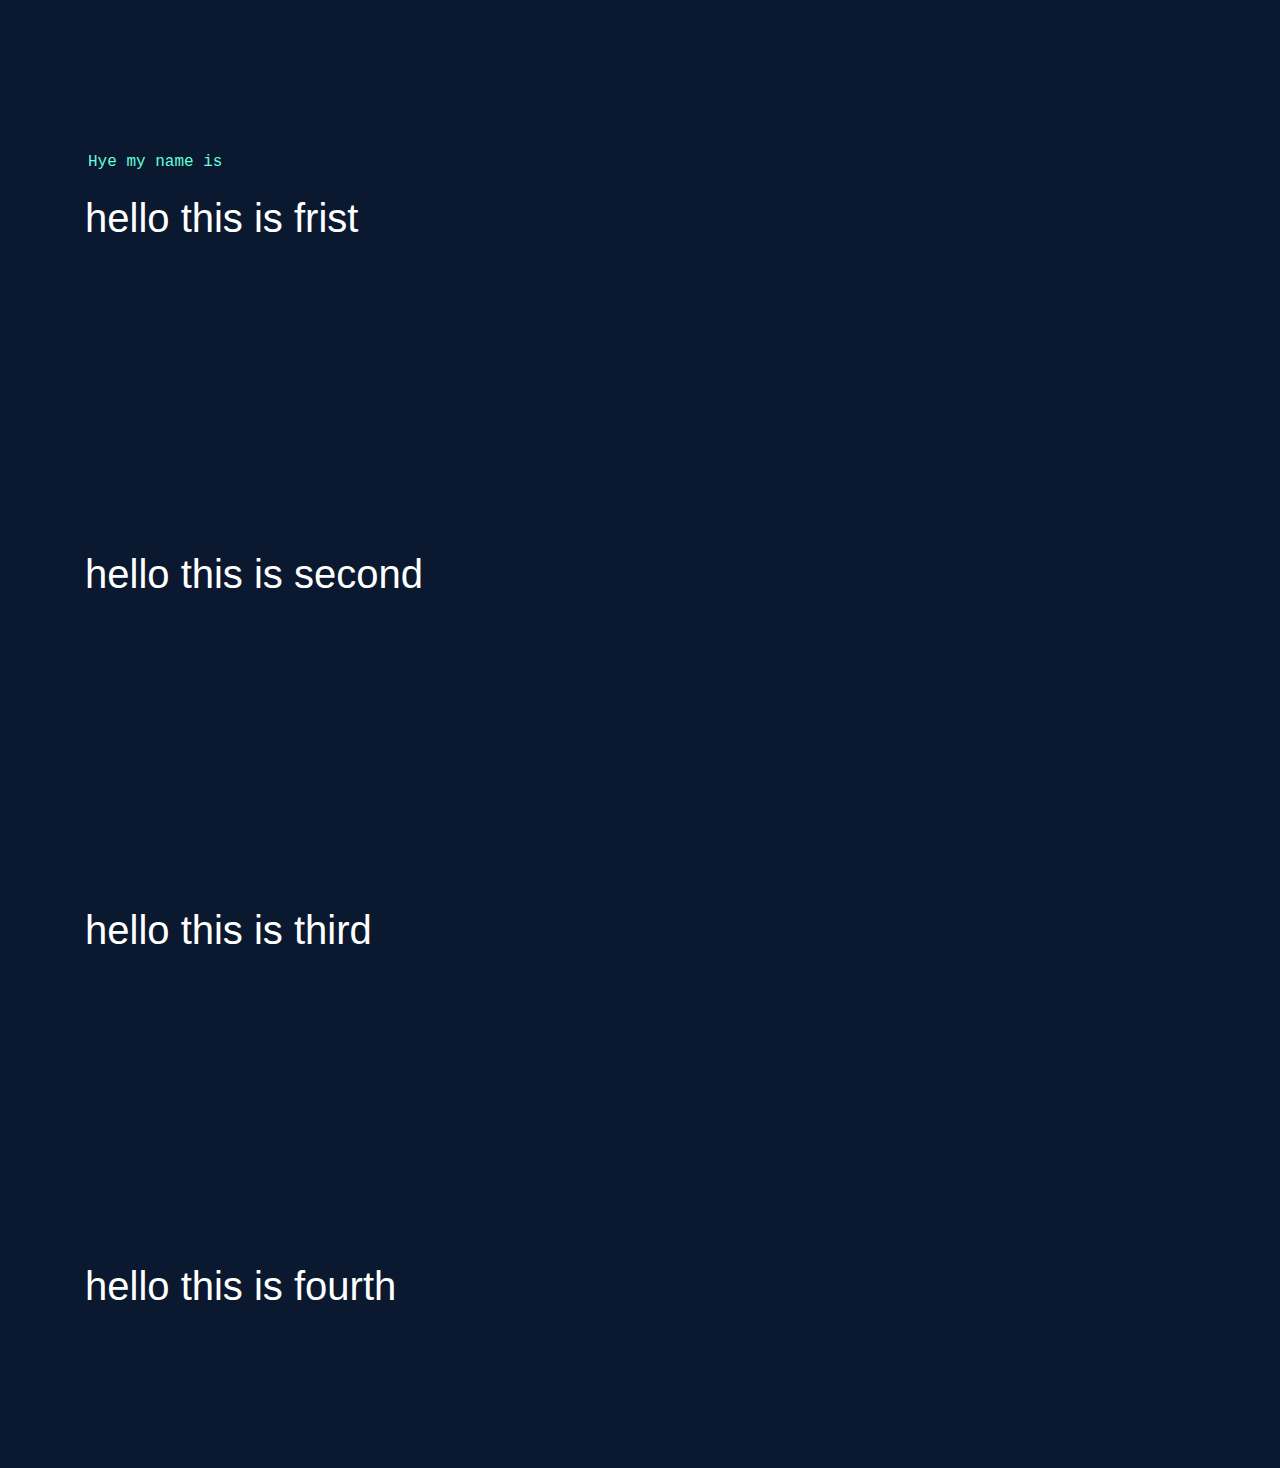
==== index.html @ faed4e17 "nav bar need to work" ====
<!DOCTYPE html>
<html>

<head>
    <title>sanjay sheel</title>
    <link rel="stylesheet" href="https://stackpath.bootstrapcdn.com/bootstrap/4.3.1/css/bootstrap.min.css" integrity="sha384-ggOyR0iXCbMQv3Xipma34MD+dH/1fQ784/j6cY/iJTQUOhcWr7x9JvoRxT2MZw1T" crossorigin="anonymous">
    <script src="https://code.jquery.com/jquery-3.3.1.slim.min.js" integrity="sha384-q8i/X+965DzO0rT7abK41JStQIAqVgRVzpbzo5smXKp4YfRvH+8abtTE1Pi6jizo" crossorigin="anonymous"></script>
    <script src="https://cdnjs.cloudflare.com/ajax/libs/popper.js/1.14.7/umd/popper.min.js" integrity="sha384-UO2eT0CpHqdSJQ6hJty5KVphtPhzWj9WO1clHTMGa3JDZwrnQq4sF86dIHNDz0W1" crossorigin="anonymous"></script>
    <script src="https://stackpath.bootstrapcdn.com/bootstrap/4.3.1/js/bootstrap.min.js" integrity="sha384-JjSmVgyd0p3pXB1rRibZUAYoIIy6OrQ6VrjIEaFf/nJGzIxFDsf4x0xIM+B07jRM" crossorigin="anonymous"></script>
    <meta charset="utf-8">

    <link rel="icon" type="image/png" href="download.png">

    <style>
        .green-text {
            color: rgb(100, 255, 218);
            font-size: 16px;
            font-family: "SF Mono", "Fira Code", "Fira Mono", "Roboto Mono", "Lucida Console", Monaco, monospace;
            font-weight: normal;
            margin: 0px 0px 20px 3px;
        }
        
        li .active-hover:hover {
            color: #ffffff;
        }
        
        .rights-reserved {
            align-items: center;
            color: white;
        }
        
        body {
            background-color: rgb(10, 25, 47);
        }
        
        .abc {
            background-color: rgb(10, 25, 40);
        }
        
        .resume {
            border-color: #64FFDA;
            margin: 0px 0px 0px 10px;
            pd: 12px 16px;
            transition-delay: 400ms;
        }
        
        .pnav {
            padding-left: 40px;
            padding-right: 40px;
            display: flex;
            -webkit-box-pack: justify;
            justify-content: space-between;
            align-items: center;
            width: 100%;
            background-color: rgb(10, 25, 47);
        }
        
        .jXamAq {
            color: rgb(100, 255, 218);
            background-color: transparent;
            line-height: 1;
            cursor: pointer;
            margin-left: 10px;
            font-size: 13px;
            border-width: 1px;
            border-style: solid;
            border-color: rgb(100, 255, 218);
            border-image: initial;
            border-radius: 3px;
            padding: 0.75rem 1rem;
            text-decoration: none;
        }
        
        a {
            display: inline-block;
            text-decoration-skip-ink: auto;
            color: inherit;
            position: relative;
            cursor: pointer;
            text-decoration: none;
            transition: all 0.25s cubic-bezier(0.645, 0.045, 0.355, 1) 0s;
        }
        
        .coYHeO {
            padding: 12px 10px;
        }
        
        <!-- nav {
            font-family: 'Karla', sans-serif;
            font-family: 'Poiret One', cursive;
        }
        
        -->div>section {
            padding: 150px 0px;
        }
    </style>
    <link href="https://fonts.googleapis.com/css2?family=Karla&family=Poiret+One&display=swap" rel="stylesheet">

    <head>


    </head>

    <body>

        <div class="container">
            <section class="">
                <p class='green-text'>Hye my name is</p>
                <h1 style="color: white;">hello this is frist</h1>
            </section>
            <section class="">
                <h1 style="color: white;">hello this is second</h1>
            </section>
            <section class="">
                <h1 style="color: white;">hello this is third</h1>
            </section>
            <section>
                <h1 style="color: white;">hello this is fourth</h1>
            </section>
        </div>










    </body>

</html>
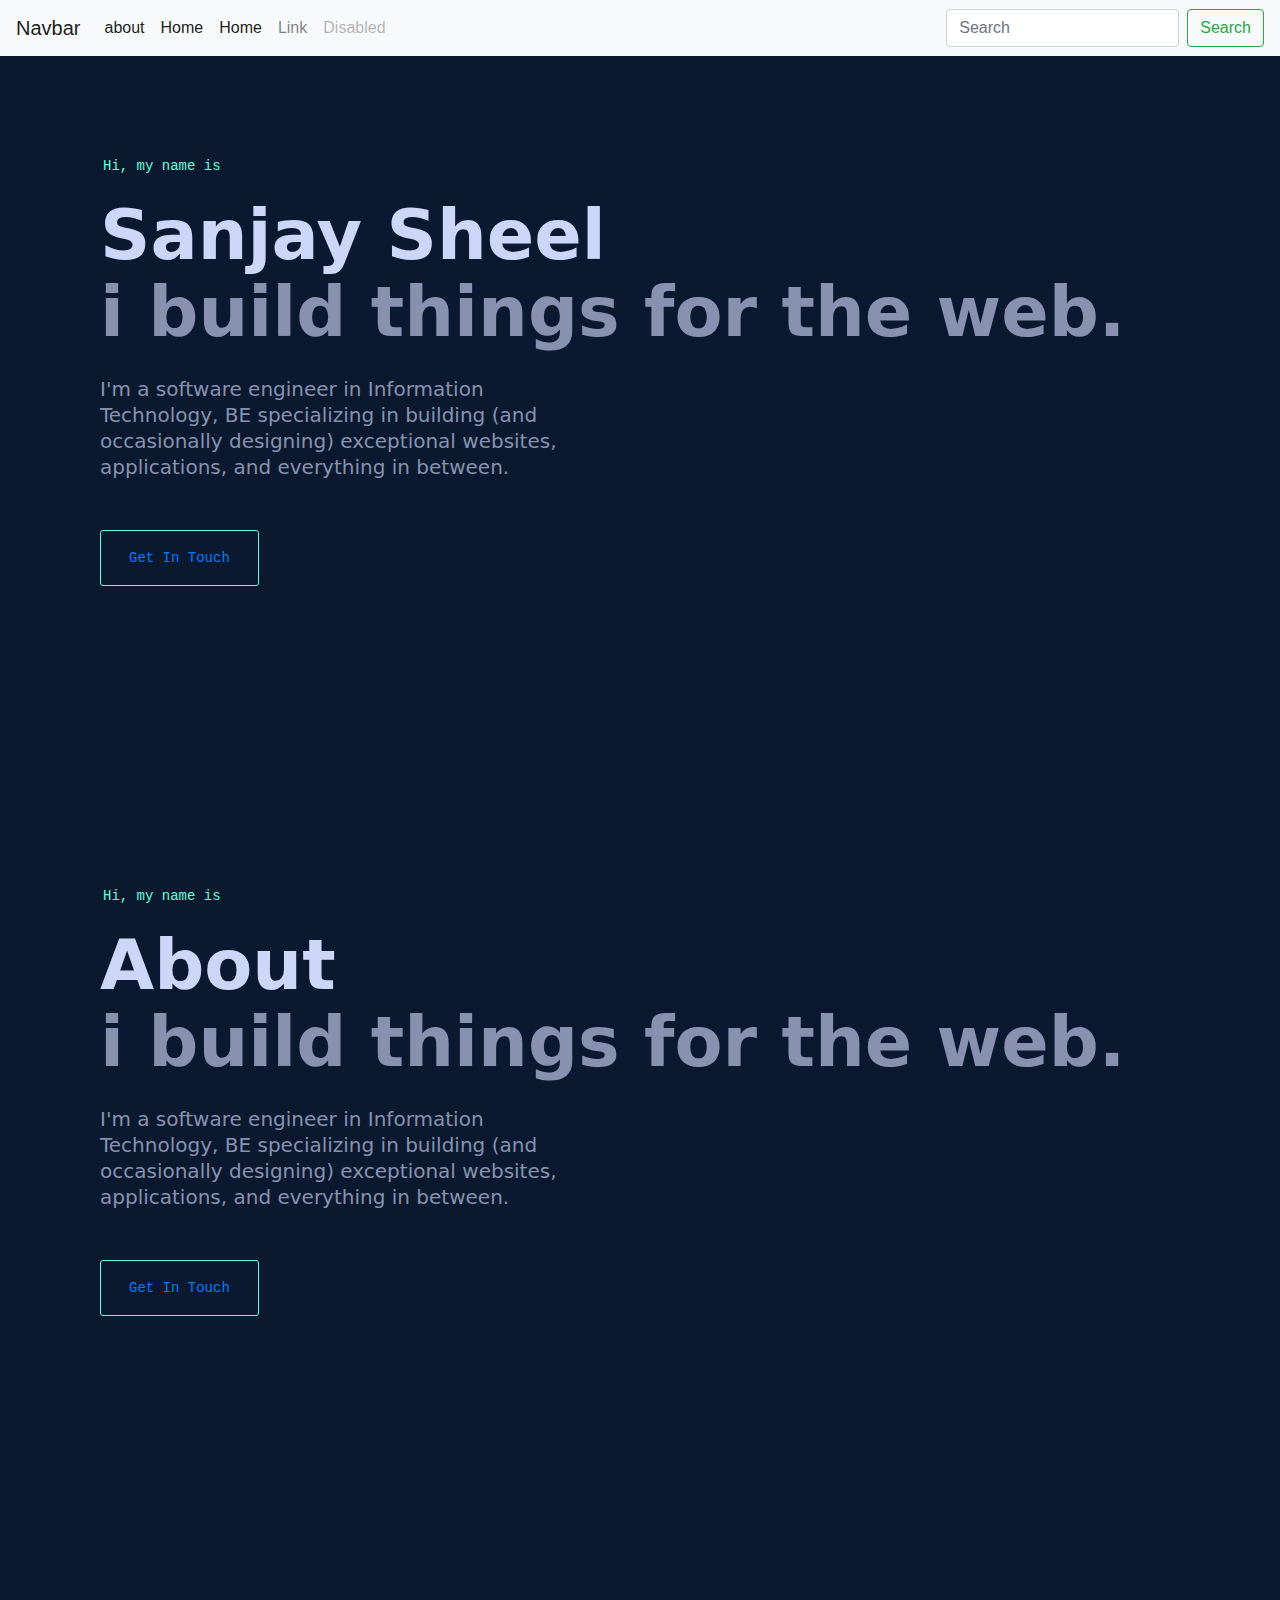
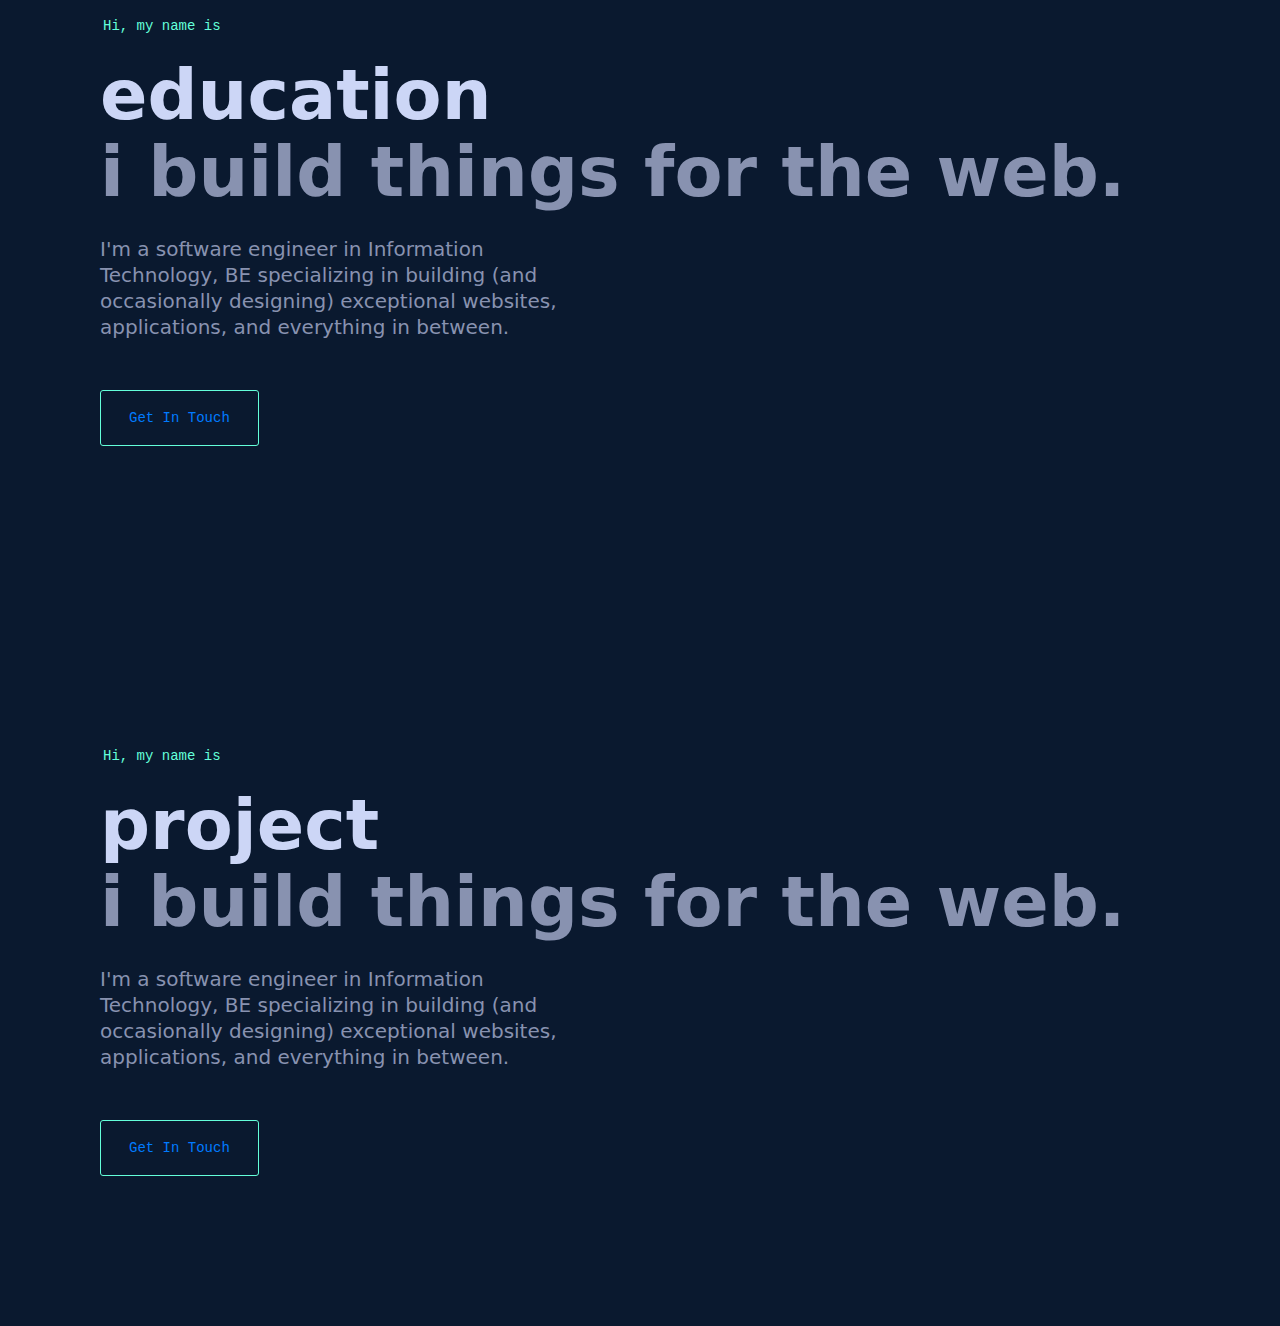
==== commit 0caea2d0: "now some more changes i have made" ====
--- a/index.html
+++ b/index.html
@@ -12,86 +12,93 @@
     <link rel="icon" type="image/png" href="download.png">
 
     <style>
+        .helpemail {
+            border: 1px solid #64ffda;
+            border-radius: 3px;
+            padding: 1.25rem 1.75rem;
+            font-size: 14px;
+            font-family: SF Mono, Fira Code, Fira Mono, Roboto Mono, Lucida Console, Monaco, monospace;
+            line-height: 1;
+            transition: all 0.25s cubic-bezier(0.645, 0.045, 0.355, 1) 0s;
+            display: inline-block;
+            text-decoration-skip-ink: auto;
+            position: relative;
+            box-sizing: inherit;
+        }
+        
+        h2 {
+            transition-delay: 200ms;
+            font-size: 70px;
+            line-height: 1.1;
+            margin: 0px;
+            font-weight: 600;
+            color: rgb(204, 214, 246);
+            box-sizing: inherit;
+            font-family: Calibre, San Francisco, SF Pro Text, -apple-system, system-ui, BlinkMacSystemFont, Roboto, Helvetica Neue, Segoe UI, Arial, sans-serif;
+        }
+        
+        h3 {
+            color: rgb(204, 214, 246);
+            transition-delay: 300ms;
+            font-size: 70px;
+            line-height: 1.1;
+            color: rgb(136, 146, 176);
+            font-weight: 600;
+            margin: 0px 0px 10px;
+            box-sizing: inherit;
+            font-family: Calibre, San Francisco, SF Pro Text, -apple-system, system-ui, BlinkMacSystemFont, Roboto, Helvetica Neue, Segoe UI, Arial, sans-serif;
+        }
+        
         .green-text {
             color: rgb(100, 255, 218);
-            font-size: 16px;
+            font-size: 14px;
             font-family: "SF Mono", "Fira Code", "Fira Mono", "Roboto Mono", "Lucida Console", Monaco, monospace;
             font-weight: normal;
             margin: 0px 0px 20px 3px;
         }
         
-        li .active-hover:hover {
-            color: #ffffff;
-        }
-        
-        .rights-reserved {
-            align-items: center;
-            color: white;
+        section {
+            padding-left: 100px;
+            padding-right: 100px;
+            ;
         }
         
         body {
+            margin: 0px;
+            ;
             background-color: rgb(10, 25, 47);
         }
         
-        .abc {
-            background-color: rgb(10, 25, 40);
+        .middle {
+            padding-left: 100px;
+            padding-right: 100px;
         }
         
-        .resume {
-            border-color: #64FFDA;
-            margin: 0px 0px 0px 10px;
-            pd: 12px 16px;
-            transition-delay: 400ms;
+        .top-down-50-1 {
+            padding-top: 100px;
+            padding-bottom: 150px;
+            padding-left: 0px;
+            padding-right: 0px;
         }
         
-        .pnav {
-            padding-left: 40px;
-            padding-right: 40px;
-            display: flex;
-            -webkit-box-pack: justify;
-            justify-content: space-between;
-            align-items: center;
-            width: 100%;
-            background-color: rgb(10, 25, 47);
+        .top-down-50-2 {
+            padding-top: 150px;
+            padding-bottom: 150px;
+            padding-left: 0px;
+            padding-right: 0px;
         }
         
-        .jXamAq {
-            color: rgb(100, 255, 218);
-            background-color: transparent;
-            line-height: 1;
-            cursor: pointer;
-            margin-left: 10px;
-            font-size: 13px;
-            border-width: 1px;
-            border-style: solid;
-            border-color: rgb(100, 255, 218);
-            border-image: initial;
-            border-radius: 3px;
-            padding: 0.75rem 1rem;
+        .div-50-1-p {
+            width: 100%;
+            margin-top: 25px;
+            margin-bottom: 50px;
+            max-width: 500px;
+            box-sizing: inherit;
+            color: rgb(136, 146, 176);
+            line-height: 1.3;
+            font-family: Calibre, San Francisco, SF Pro Text, -apple-system, system-ui, BlinkMacSystemFont, Roboto, Helvetica Neue, Segoe UI, Arial, sans-serif;
+            font-size: 20px;
             text-decoration: none;
-        }
-        
-        a {
-            display: inline-block;
-            text-decoration-skip-ink: auto;
-            color: inherit;
-            position: relative;
-            cursor: pointer;
-            text-decoration: none;
-            transition: all 0.25s cubic-bezier(0.645, 0.045, 0.355, 1) 0s;
-        }
-        
-        .coYHeO {
-            padding: 12px 10px;
-        }
-        
-        <!-- nav {
-            font-family: 'Karla', sans-serif;
-            font-family: 'Poiret One', cursive;
-        }
-        
-        -->div>section {
-            padding: 150px 0px;
         }
     </style>
     <link href="https://fonts.googleapis.com/css2?family=Karla&family=Poiret+One&display=swap" rel="stylesheet">
@@ -103,19 +110,73 @@
 
     <body>
 
-        <div class="container">
-            <section class="">
-                <p class='green-text'>Hye my name is</p>
-                <h1 style="color: white;">hello this is frist</h1>
+        <nav class="navbar navbar-expand-lg navbar-light bg-light">
+            <a class="navbar-brand" href="#">Navbar</a>
+            <button class="navbar-toggler" type="button" data-toggle="collapse" data-target="#navbarSupportedContent" aria-controls="navbarSupportedContent" aria-expanded="false" aria-label="Toggle navigation">
+              <span class="navbar-toggler-icon"></span>
+            </button>
+
+            <div class="collapse navbar-collapse" id="navbarSupportedContent">
+                <ul class="navbar-nav mr-auto">
+                    <li class="nav-item active">
+                        <a class="nav-link" href="#about">about <span class="about sr-only">(current)</span></a>
+                    </li>
+                    <li class="nav-item active">
+                        <a class="nav-link" href="#">Home <span class="sr-only">(current)</span></a>
+                    </li>
+                    <li class="nav-item active">
+                        <a class="nav-link" href="#">Home <span class="sr-only">(current)</span></a>
+                    </li>
+                    <li class="nav-item">
+                        <a class="nav-link" href="#">Link</a>
+                    </li>
+
+                    <li class="nav-item">
+                        <a class="nav-link disabled" href="#" tabindex="-1" aria-disabled="true">Disabled</a>
+                    </li>
+                </ul>
+                <form class="form-inline my-2 my-lg-0">
+                    <input class="form-control mr-sm-2" type="search" placeholder="Search" aria-label="Search">
+                    <button class="btn btn-outline-success my-2 my-sm-0" type="submit">Search</button>
+                </form>
+            </div>
+        </nav>
+        <div class="middle">
+            <section class="top-down-50-1">
+                <p class='green-text'>Hi, my name is</p>
+                <h2>Sanjay Sheel</h2>
+                <h3>i build things for the web.</h3>
+                <div class="div-50-1-p">
+                    <p>I'm a software engineer in Information Technology, BE specializing in building (and occasionally designing) exceptional websites, applications, and everything in between.</p>
+                </div>
+                <a class="helpemail" href="email.html">Get In Touch</a>
             </section>
-            <section class="">
-                <h1 style="color: white;">hello this is second</h1>
+            <section class="About top-down-50-2">
+                <p class='green-text'>Hi, my name is</p>
+                <h2>About</h2>
+                <h3>i build things for the web.</h3>
+                <div class="div-50-1-p">
+                    <p>I'm a software engineer in Information Technology, BE specializing in building (and occasionally designing) exceptional websites, applications, and everything in between.</p>
+                </div>
+                <a class="helpemail" href="email.html">Get In Touch</a>
             </section>
-            <section class="">
-                <h1 style="color: white;">hello this is third</h1>
+            <section class="education top-down-50-2">
+                <p class='green-text'>Hi, my name is</p>
+                <h2>education</h2>
+                <h3>i build things for the web.</h3>
+                <div class="div-50-1-p">
+                    <p>I'm a software engineer in Information Technology, BE specializing in building (and occasionally designing) exceptional websites, applications, and everything in between.</p>
+                </div>
+                <a class="helpemail" href="email.html">Get In Touch</a>
             </section>
-            <section>
-                <h1 style="color: white;">hello this is fourth</h1>
+            <section class="project top-down-50-2">
+                <p class='green-text'>Hi, my name is</p>
+                <h2>project</h2>
+                <h3>i build things for the web.</h3>
+                <div class="div-50-1-p">
+                    <p>I'm a software engineer in Information Technology, BE specializing in building (and occasionally designing) exceptional websites, applications, and everything in between.</p>
+                </div>
+                <a class="helpemail" href="email.html">Get In Touch</a>
             </section>
         </div>
 
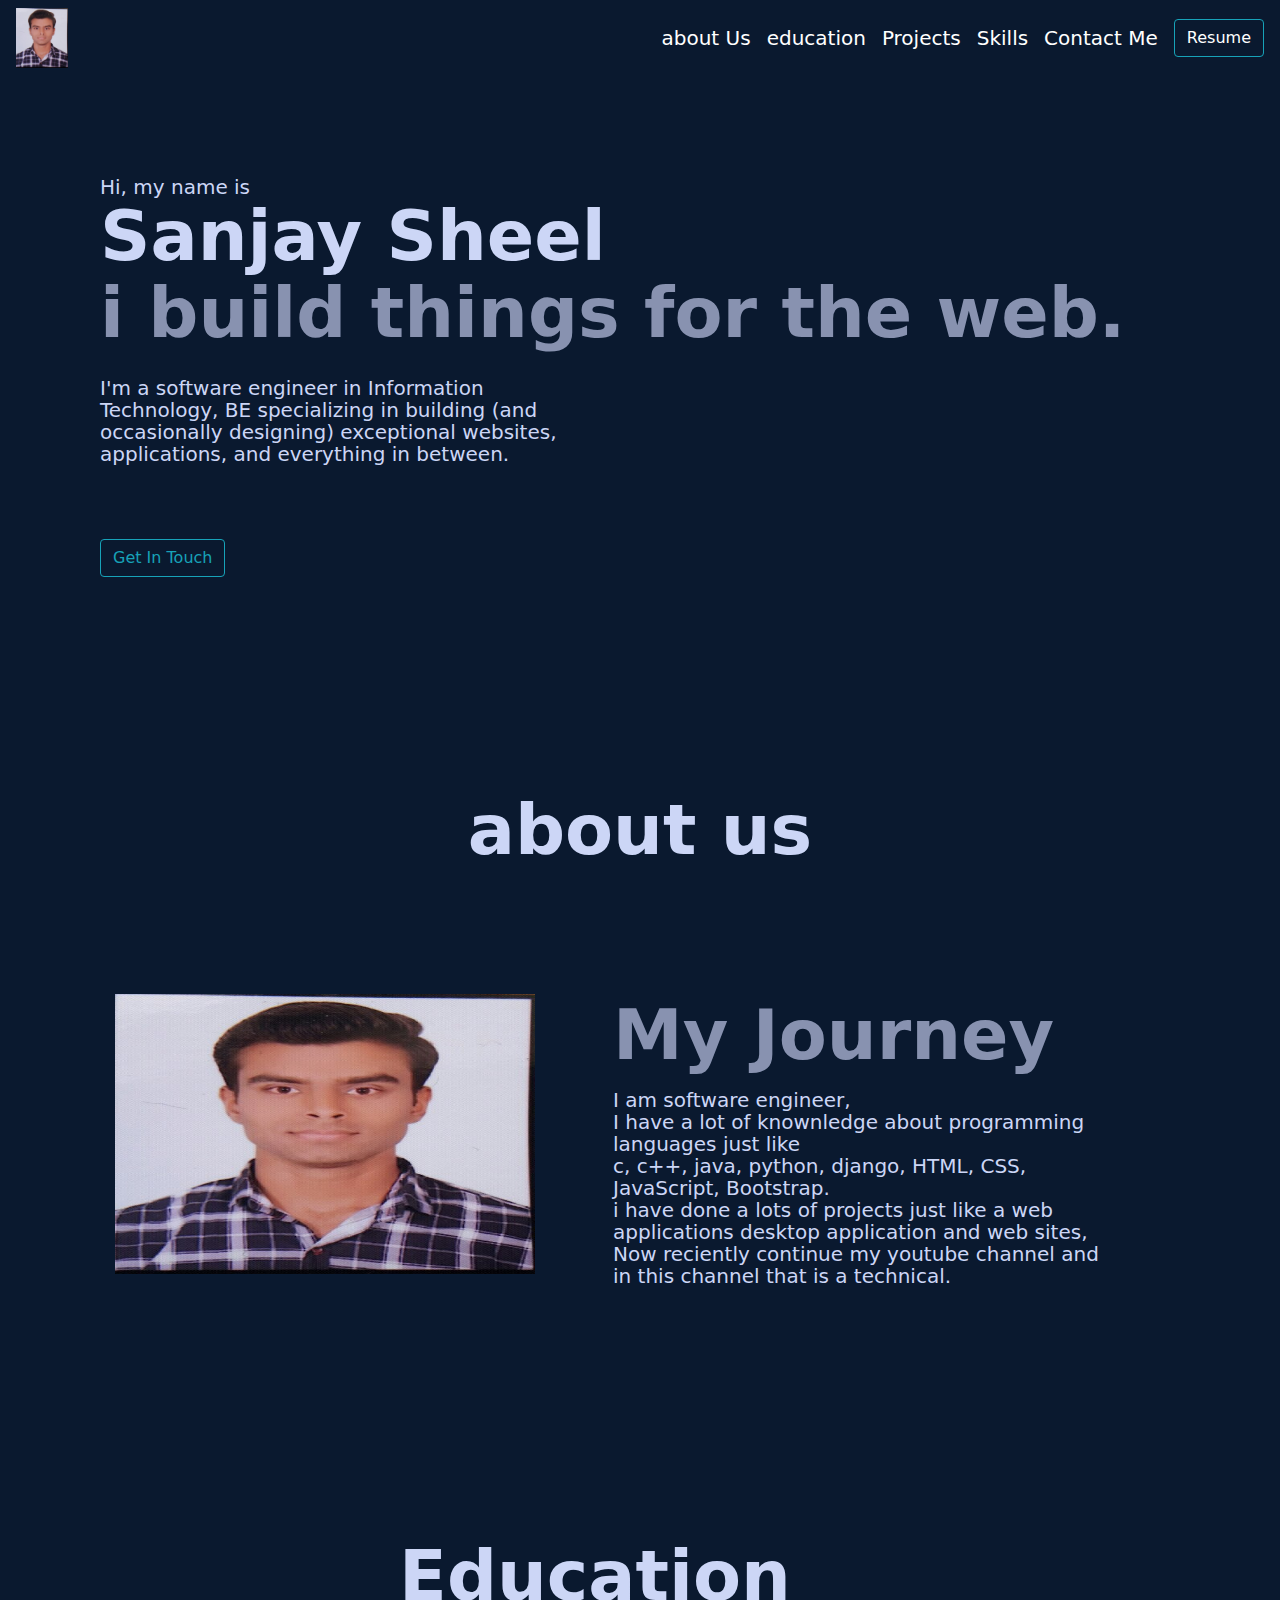
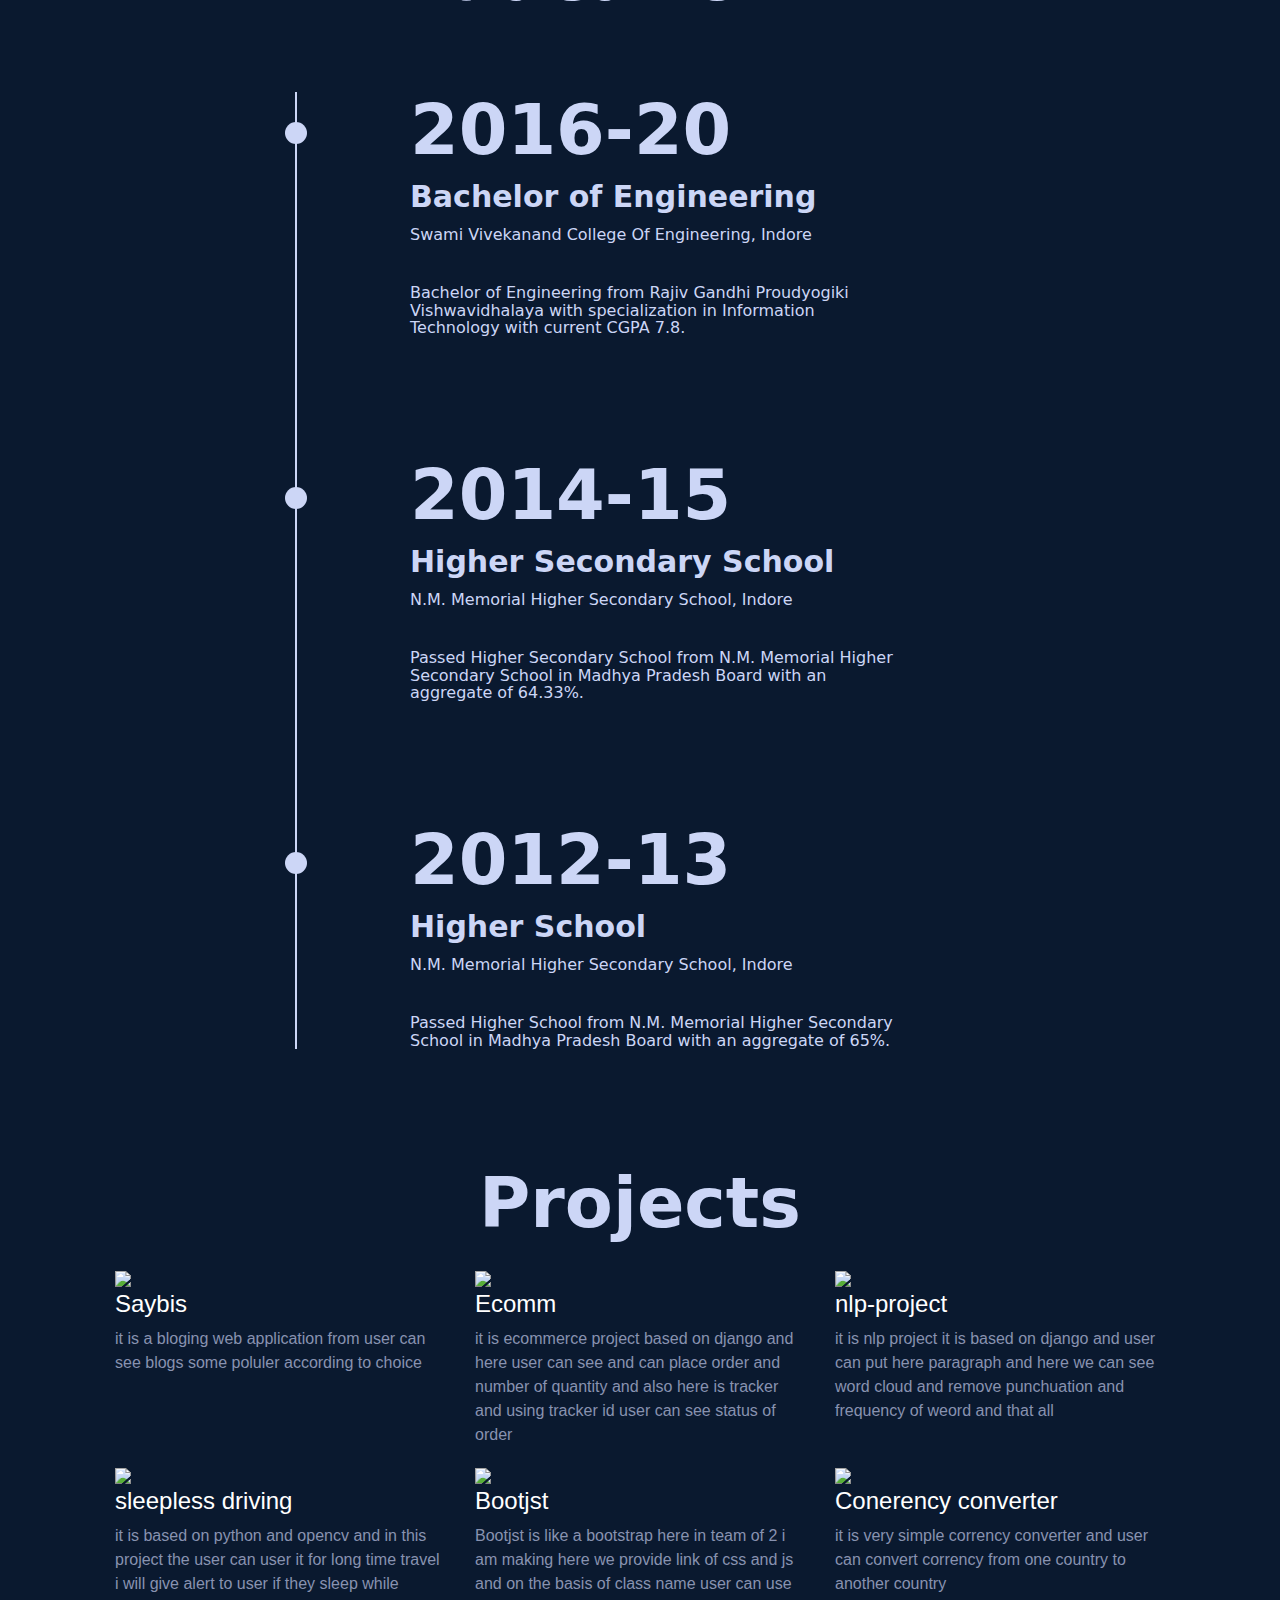
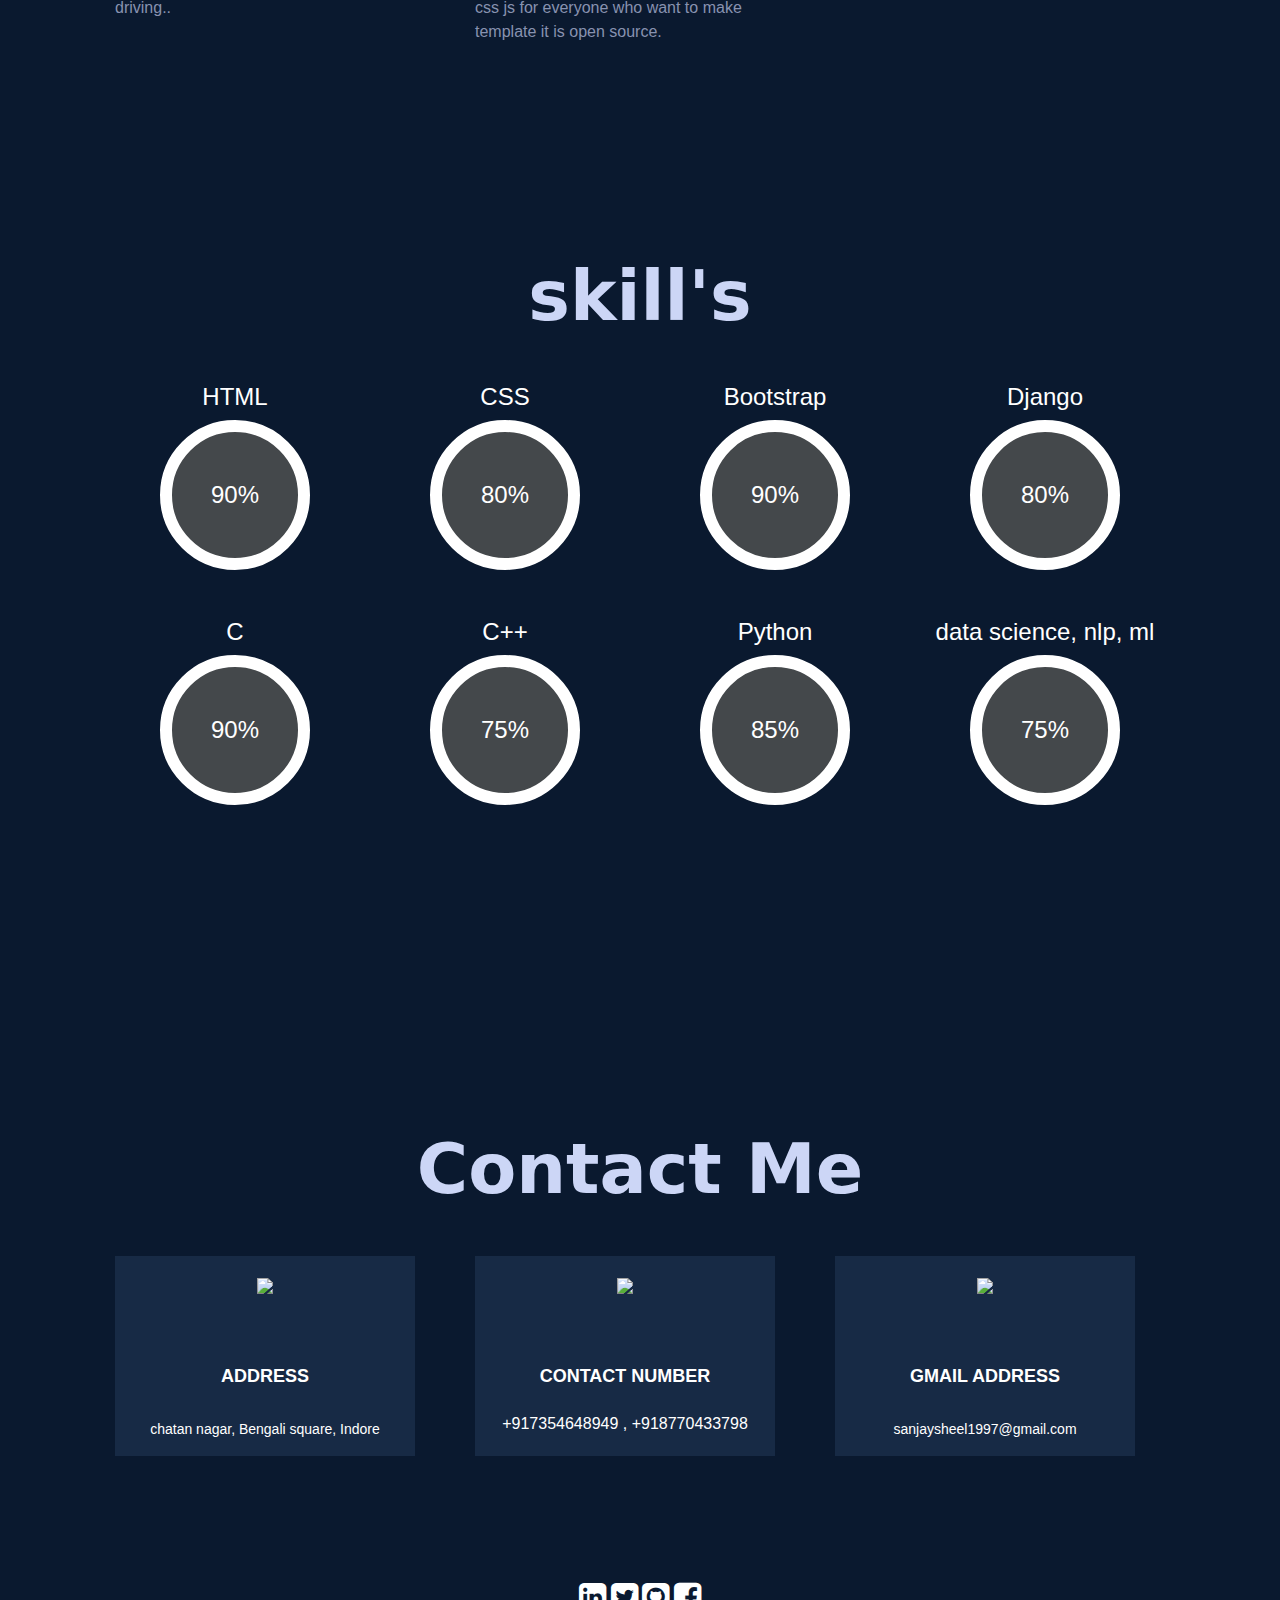
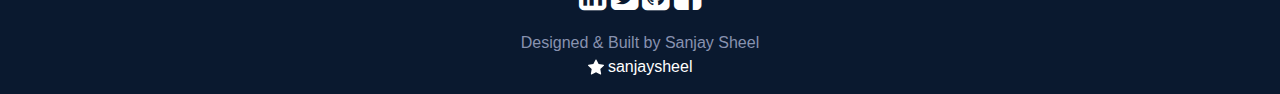
==== commit ad6a670d: "done" ====
--- a/index.html
+++ b/index.html
@@ -9,99 +9,9 @@
     <script src="https://stackpath.bootstrapcdn.com/bootstrap/4.3.1/js/bootstrap.min.js" integrity="sha384-JjSmVgyd0p3pXB1rRibZUAYoIIy6OrQ6VrjIEaFf/nJGzIxFDsf4x0xIM+B07jRM" crossorigin="anonymous"></script>
     <meta charset="utf-8">
 
-    <link rel="icon" type="image/png" href="download.png">
-
-    <style>
-        .helpemail {
-            border: 1px solid #64ffda;
-            border-radius: 3px;
-            padding: 1.25rem 1.75rem;
-            font-size: 14px;
-            font-family: SF Mono, Fira Code, Fira Mono, Roboto Mono, Lucida Console, Monaco, monospace;
-            line-height: 1;
-            transition: all 0.25s cubic-bezier(0.645, 0.045, 0.355, 1) 0s;
-            display: inline-block;
-            text-decoration-skip-ink: auto;
-            position: relative;
-            box-sizing: inherit;
-        }
-        
-        h2 {
-            transition-delay: 200ms;
-            font-size: 70px;
-            line-height: 1.1;
-            margin: 0px;
-            font-weight: 600;
-            color: rgb(204, 214, 246);
-            box-sizing: inherit;
-            font-family: Calibre, San Francisco, SF Pro Text, -apple-system, system-ui, BlinkMacSystemFont, Roboto, Helvetica Neue, Segoe UI, Arial, sans-serif;
-        }
-        
-        h3 {
-            color: rgb(204, 214, 246);
-            transition-delay: 300ms;
-            font-size: 70px;
-            line-height: 1.1;
-            color: rgb(136, 146, 176);
-            font-weight: 600;
-            margin: 0px 0px 10px;
-            box-sizing: inherit;
-            font-family: Calibre, San Francisco, SF Pro Text, -apple-system, system-ui, BlinkMacSystemFont, Roboto, Helvetica Neue, Segoe UI, Arial, sans-serif;
-        }
-        
-        .green-text {
-            color: rgb(100, 255, 218);
-            font-size: 14px;
-            font-family: "SF Mono", "Fira Code", "Fira Mono", "Roboto Mono", "Lucida Console", Monaco, monospace;
-            font-weight: normal;
-            margin: 0px 0px 20px 3px;
-        }
-        
-        section {
-            padding-left: 100px;
-            padding-right: 100px;
-            ;
-        }
-        
-        body {
-            margin: 0px;
-            ;
-            background-color: rgb(10, 25, 47);
-        }
-        
-        .middle {
-            padding-left: 100px;
-            padding-right: 100px;
-        }
-        
-        .top-down-50-1 {
-            padding-top: 100px;
-            padding-bottom: 150px;
-            padding-left: 0px;
-            padding-right: 0px;
-        }
-        
-        .top-down-50-2 {
-            padding-top: 150px;
-            padding-bottom: 150px;
-            padding-left: 0px;
-            padding-right: 0px;
-        }
-        
-        .div-50-1-p {
-            width: 100%;
-            margin-top: 25px;
-            margin-bottom: 50px;
-            max-width: 500px;
-            box-sizing: inherit;
-            color: rgb(136, 146, 176);
-            line-height: 1.3;
-            font-family: Calibre, San Francisco, SF Pro Text, -apple-system, system-ui, BlinkMacSystemFont, Roboto, Helvetica Neue, Segoe UI, Arial, sans-serif;
-            font-size: 20px;
-            text-decoration: none;
-        }
-    </style>
+    <link rel="icon" type="image/png" href="image/download.png">
     <link href="https://fonts.googleapis.com/css2?family=Karla&family=Poiret+One&display=swap" rel="stylesheet">
+    <link rel="stylesheet" href="css/index.css">
 
     <head>
 
@@ -110,83 +20,502 @@
 
     <body>
 
-        <nav class="navbar navbar-expand-lg navbar-light bg-light">
-            <a class="navbar-brand" href="#">Navbar</a>
+        <nav class="navbar navbar-expand-lg navbar-custom ">
+            <!--<a class="navbar-brand" href="#">Portfolio</a>-->
+            <img src="image/download.png" alt="about images" class="img-fluid logo_img">
             <button class="navbar-toggler" type="button" data-toggle="collapse" data-target="#navbarSupportedContent" aria-controls="navbarSupportedContent" aria-expanded="false" aria-label="Toggle navigation">
               <span class="navbar-toggler-icon"></span>
             </button>
 
             <div class="collapse navbar-collapse" id="navbarSupportedContent">
-                <ul class="navbar-nav mr-auto">
+                <ul class="navbar-nav ml-auto">
                     <li class="nav-item active">
-                        <a class="nav-link" href="#about">about <span class="about sr-only">(current)</span></a>
+                        <a class="nav-link" href="#About">about Us<span class="about sr-only">(current)</span></a>
                     </li>
                     <li class="nav-item active">
-                        <a class="nav-link" href="#">Home <span class="sr-only">(current)</span></a>
+                        <a class="nav-link" href="#education">education<span class="sr-only">(current)</span></a>
                     </li>
                     <li class="nav-item active">
-                        <a class="nav-link" href="#">Home <span class="sr-only">(current)</span></a>
+                        <a class="nav-link" href="#projects">Projects<span class="sr-only">(current)</span></a>
                     </li>
-                    <li class="nav-item">
-                        <a class="nav-link" href="#">Link</a>
+                    <li class="nav-item active">
+                        <a class="nav-link" href="#skills">Skills<span class="sr-only">(current)</span></a>
                     </li>
-
-                    <li class="nav-item">
-                        <a class="nav-link disabled" href="#" tabindex="-1" aria-disabled="true">Disabled</a>
+                    <li class="nav-item active">
+                        <a class="nav-link" href="#contact">Contact Me<span class="sr-only">(current)</span></a>
                     </li>
+                    <!--                     <li class="nav-item">
+                        <a class="nav-link" href="#contactus">Contact us</a>
+                    </li> -->
+                    <button type="button" class="btn btn-outline-info ml-2"><a href="resume/sanjaysheelresume.pdf.docx">Resume</a></button>
                 </ul>
-                <form class="form-inline my-2 my-lg-0">
-                    <input class="form-control mr-sm-2" type="search" placeholder="Search" aria-label="Search">
-                    <button class="btn btn-outline-success my-2 my-sm-0" type="submit">Search</button>
-                </form>
             </div>
         </nav>
         <div class="middle">
-            <section class="top-down-50-1">
+
+
+
+
+
+
+
+
+
+            <!--              Home page              -->
+
+
+            <section class="main_heading" id="Home">
                 <p class='green-text'>Hi, my name is</p>
                 <h2>Sanjay Sheel</h2>
                 <h3>i build things for the web.</h3>
                 <div class="div-50-1-p">
                     <p>I'm a software engineer in Information Technology, BE specializing in building (and occasionally designing) exceptional websites, applications, and everything in between.</p>
                 </div>
-                <a class="helpemail" href="email.html">Get In Touch</a>
+                <!--<a class="helpemail" href="email.html">Get In Touch</a>-->
+                <button type="button" class="btn btn-outline-info" href="email.html">Get In Touch</button>
             </section>
-            <section class="About top-down-50-2">
-                <p class='green-text'>Hi, my name is</p>
-                <h2>About</h2>
-                <h3>i build things for the web.</h3>
-                <div class="div-50-1-p">
-                    <p>I'm a software engineer in Information Technology, BE specializing in building (and occasionally designing) exceptional websites, applications, and everything in between.</p>
-                </div>
-                <a class="helpemail" href="email.html">Get In Touch</a>
+
+
+
+
+
+
+
+
+            <!--           about section                      -->
+
+
+
+
+
+
+
+            <section class="main_heading" id="About">
+                <div class="text-center">
+                    <h2>about us </h2>
+                    <br>
+                </div>
+
+                <div class="container ">
+                    <div class="row my-5">
+                        <div class="col-lg-5 col-md-5 col-12 col-xxl-5 mr-5">
+                            <figure>
+                                <img src="image/download.png" alt="about images" class="img-fluid about_img" style="max-width:fit-content;">
+                            </figure>
+                        </div>
+                        <div class="col-lg-6 col-md-6 col-12 col-xxl-6 d-flex justify-content-around align-items-start flex-column">
+
+                            <h3> My Journey</h3>
+                            <p class="div-50-1-p">I am software engineer,
+                                <br>I have a lot of knownledge about programming<br> languages just like<br>c, c++, java, python, django, HTML, CSS, JavaScript, Bootstrap.<br> i have done a lots of projects just like a web applications desktop application
+                                and web sites, Now reciently continue my youtube channel and in this channel that is a technical.</p>
+                            <!-- <br><button type="button" class="btn btn-outline-info">check more</button> -->
+                        </div>
+                    </div>
+
+                </div>
             </section>
-            <section class="education top-down-50-2">
-                <p class='green-text'>Hi, my name is</p>
-                <h2>education</h2>
-                <h3>i build things for the web.</h3>
-                <div class="div-50-1-p">
-                    <p>I'm a software engineer in Information Technology, BE specializing in building (and occasionally designing) exceptional websites, applications, and everything in between.</p>
-                </div>
-                <a class="helpemail" href="email.html">Get In Touch</a>
+
+
+
+
+
+
+
+
+
+            <!--              Education             -->
+
+
+
+
+
+
+
+
+
+
+            <section class="main_heading" id="education">
+                <div class="container-fluid">
+                    <div class="row">
+                        <div class="col-xl-7 offset-xl-2">
+                            <div class="text-center">
+                                <h2>Education</h2><br>
+                            </div>
+                            <ul class="resume-list">
+                                <li class="resume-list-li ">
+                                    <h2>2016-20</h2>
+
+                                    <h4 class="resume-list-li-h4"><b>Bachelor of Engineering</b></h4>
+                                    <h6 class="resume-list-li-h6">Swami Vivekanand College Of Engineering, Indore</h6>
+                                    <p> </p>
+                                    <p style="font-size: 16px;">Bachelor of Engineering from Rajiv Gandhi Proudyogiki Vishwavidhalaya with specialization in Information Technology with current CGPA 7.8. </p>
+                                </li>
+                                <li class="resume-list-li ">
+                                    <h2>2014-15</h2>
+
+                                    <h4 class="resume-list-li-h4"><b>Higher Secondary School</b></h4>
+                                    <h6 class="resume-list-li-h6">N.M. Memorial Higher Secondary School, Indore</h6>
+                                    <p> </p>
+                                    <p style="font-size: 16px;">Passed Higher Secondary School from N.M. Memorial Higher Secondary School in Madhya Pradesh Board with an aggregate of 64.33%.</p>
+                                </li>
+                                <li class="resume-list-li-last">
+                                    <h2>2012-13</h2>
+                                    <h4 class="resume-list-li-h4"><b>Higher School</b></h4>
+                                    <h6 class="resume-list-li-h6">N.M. Memorial Higher Secondary School, Indore</h6>
+                                    <p> </p>
+                                    <p style="font-size: 16px;">Passed Higher School from N.M. Memorial Higher Secondary School in Madhya Pradesh Board with an aggregate of 65%. </p>
+                                </li>
+                            </ul>
+                        </div>
+                    </div>
+                </div>
             </section>
-            <section class="project top-down-50-2">
-                <p class='green-text'>Hi, my name is</p>
-                <h2>project</h2>
-                <h3>i build things for the web.</h3>
-                <div class="div-50-1-p">
-                    <p>I'm a software engineer in Information Technology, BE specializing in building (and occasionally designing) exceptional websites, applications, and everything in between.</p>
-                </div>
-                <a class="helpemail" href="email.html">Get In Touch</a>
+
+
+
+
+
+
+
+
+
+
+
+            <!-- project section start-->
+
+
+
+
+
+
+
+
+            <section id="projects">
+                <div class="container" data-aos="fade-up">
+                    <div class="section-header">
+                        <div class="text-center">
+                            <h2>Projects</h2><br>
+                        </div>
+
+                    </div>
+                    <div class="row">
+                        <div class="col-lg-4 col-md-6" data-aos="zoom-in">
+                            <div class="box">
+                                <div class="icon">
+                                    <a href="https://github.com/sanjaysheel/saybis"><img src="https://img.icons8.com/color/48/000000/opened-folder.png" /></a>
+                                </div>
+
+                                <h4 class="title"><a href="https://github.com/sanjaysheel/saybis">Saybis </a></h4>
+                                <p class="description">it is a bloging web application from user can see blogs some poluler according to choice</p>
+                            </div>
+                        </div>
+                        <div class="col-lg-4 col-md-6" data-aos="zoom-in">
+                            <div class="box">
+                                <div class="icon">
+                                    <a href="https://github.com/sanjaysheel/ecomm"><img src="https://img.icons8.com/color/48/000000/opened-folder.png" /></a>
+                                </div>
+                                <h4 class="title"><a href="https://github.com/sanjaysheel/ecomm">Ecomm</a></h4>
+                                <p class="description">it is ecommerce project based on django and here user can see and can place order and number of quantity and also here is tracker and using tracker id user can see status of order</p>
+                            </div>
+                        </div>
+                        <div class="col-lg-4 col-md-6" data-aos="zoom-in">
+                            <div class="box">
+                                <!--<div class="icon"><a href=""><i class="fa fa-desktop"></i></a></div>-->
+                                <div class="icon">
+                                    <a href="https://github.com/sanjaysheel/nlp-project-1"><img src="https://img.icons8.com/color/48/000000/opened-folder.png" /></a>
+                                </div>
+                                <h4 class="title"><a href="https://github.com/sanjaysheel/nlp-project-1">nlp-project</a></h4>
+                                <p class="description">it is nlp project it is based on django and user can put here paragraph and here we can see word cloud and remove punchuation and frequency of weord and that all</p>
+                            </div>
+                        </div>
+
+                        <div class="col-lg-4 col-md-6" data-aos="zoom-in">
+                            <div class="box">
+                                <!--<div class="icon"><a href=""><i class="fa fa-desktop"></i></a></div>-->
+                                <div class="icon">
+                                    <a href="https://github.com/sanjaysheel/sleepless-driving"><img src="https://img.icons8.com/color/48/000000/opened-folder.png" /></a>
+                                </div>
+                                <h4 class="title"><a href="https://github.com/sanjaysheel/sleepless-driving">sleepless driving</a></h4>
+                                <p class="description">it is based on python and opencv and in this project the user can user it for long time travel i will give alert to user if they sleep while driving..</p>
+                            </div>
+                        </div>
+                        <div class="col-lg-4 col-md-6" data-aos="zoom-in">
+                            <div class="box">
+                                <!--<div class="icon"><a href=""><i class="fa fa-desktop"></i></a></div>-->
+                                <div class="icon">
+                                    <a href="https://github.com/sanjaysheel/bootjst"><img src="https://img.icons8.com/color/48/000000/opened-folder.png" /></a>
+                                </div>
+                                <h4 class="title"><a href="https://github.com/sanjaysheel/bootjst">Bootjst</a></h4>
+                                <p class="description">Bootjst is like a bootstrap here in team of 2 i am making here we provide link of css and js and on the basis of class name user can use css js for everyone who want to make template it is open source. </p>
+                            </div>
+                        </div>
+                        <div class="col-lg-4 col-md-6" data-aos="zoom-in">
+                            <div class="box">
+                                <!--<div class="icon"><a href=""><i class="fa fa-desktop"></i></a></div>-->
+                                <div class="icon">
+                                    <a href="https://github.com/sanjaysheel/currency-converter-using-python"><img src="https://img.icons8.com/color/48/000000/opened-folder.png" /></a>
+                                </div>
+                                <h4 class="title"><a href="https://github.com/sanjaysheel/currency-converter-using-python">Conerency converter</a></h4>
+                                <p class="description">it is very simple corrency converter and user can convert corrency from one country to another country</p>
+
+                            </div>
+                        </div>
+                    </div>
+                </div>
             </section>
-        </div>
-
-
-
-
-
-
-
-
+
+            <!-- project section end-->
+
+
+
+            <!--skils section start-->
+
+            <section id='skills' class="education top-down-50-2 text-center">
+
+                <h2 class="my-5">skill's</h2>
+
+
+                <div class="container auto">
+                    <div class="row">
+                        <div class="col-md-3 col-sm-6">
+                            <h4 style="color:white;">HTML</h4>
+                            <div class="progress blue">
+                                <span class="progress-left">
+                    <span class="progress-bar"></span>
+                                </span>
+                                <span class="progress-right">
+                    <span class="progress-bar"></span>
+                                </span>
+                                <div class="progress-value">90%</div>
+                            </div>
+                        </div>
+                        <div class="col-md-3 col-sm-6">
+                            <h4 style="color:white;">CSS</h4>
+                            <div class="progress yellow">
+                                <span class="progress-left">
+                    <span class="progress-bar"></span>
+                                </span>
+                                <span class="progress-right">
+                    <span class="progress-bar"></span>
+                                </span>
+                                <div class="progress-value">80%</div>
+                            </div>
+                        </div>
+                        <div class="col-md-3 col-sm-6">
+                            <h4 style="color:white;">Bootstrap</h4>
+                            <div class="progress blue">
+                                <span class="progress-left">
+                    <span class="progress-bar"></span>
+                                </span>
+                                <span class="progress-right">
+                    <span class="progress-bar"></span>
+                                </span>
+                                <div class="progress-value">90%</div>
+                            </div>
+                        </div>
+                        <div class="col-md-3 col-sm-6">
+                            <h4 style="color:white;">Django</h4>
+                            <div class="progress yellow">
+                                <span class="progress-left">
+                    <span class="progress-bar"></span>
+                                </span>
+                                <span class="progress-right">
+                    <span class="progress-bar"></span>
+                                </span>
+                                <div class="progress-value">80%</div>
+                            </div>
+                        </div>
+
+                    </div>
+                    <div class="row my-5">
+                        <div class="col-md-3 col-sm-6">
+                            <h4 style="color:white;">C</h4>
+                            <div class="progress blue">
+                                <span class="progress-left">
+                    <span class="progress-bar"></span>
+                                </span>
+                                <span class="progress-right">
+                    <span class="progress-bar"></span>
+                                </span>
+                                <div class="progress-value">90%</div>
+                            </div>
+                        </div>
+                        <div class="col-md-3 col-sm-6">
+                            <h4 style="color:white;">C++</h4>
+                            <div class="progress yellow">
+                                <span class="progress-left">
+                    <span class="progress-bar"></span>
+                                </span>
+                                <span class="progress-right">
+                    <span class="progress-bar"></span>
+                                </span>
+                                <div class="progress-value">75%</div>
+                            </div>
+                        </div>
+                        <div class="col-md-3 col-sm-6">
+                            <h4 style="color:white;">Python</h4>
+                            <div class="progress blue">
+                                <span class="progress-left">
+                    <span class="progress-bar"></span>
+                                </span>
+                                <span class="progress-right">
+                    <span class="progress-bar"></span>
+                                </span>
+                                <div class="progress-value">85%</div>
+                            </div>
+                        </div>
+                        <div class="col-md-3 col-sm-6">
+                            <h4 style="color:white;">data science, nlp, ml</h4>
+                            <div class="progress yellow">
+                                <span class="progress-left">
+                    <span class="progress-bar"></span>
+                                </span>
+                                <span class="progress-right">
+                    <span class="progress-bar"></span>
+                                </span>
+                                <div class="progress-value">75%</div>
+                            </div>
+                        </div>
+
+                    </div>
+                </div>
+            </section>
+            <!--skils section end-->
+
+
+
+
+
+
+
+
+
+
+
+
+
+
+
+
+
+            <!-- contact section start-->
+
+
+
+
+
+
+
+
+
+            <section id="contact">
+                <div class="container" data-aos="fade-up">
+                    <div class="section-header">
+                        <h2 class="section-title my-5 text-center">Contact Me</h2>
+
+                    </div>
+                    <div class="row">
+                        <div class="col-lg-4 col-md-6" data-aos="zoom-in">
+                            <div class="box">
+                                <div class="icon">
+                                    <a href=""><img src="https://img.icons8.com/color/96/000000/visit.png" /></a>
+                                </div>
+
+                                <h4 class="title"><a>Address </a></h4>
+                                <p class="description">chatan nagar, Bengali square, Indore</p>
+                            </div>
+                        </div>
+                        <div class="col-lg-4 col-md-6" data-aos="zoom-in">
+                            <div class="box">
+                                <div class="icon">
+
+                                    <a href=""><img src="https://img.icons8.com/color/96/000000/contact-card.png" /></a>
+                                </div>
+                                <h4 class="title"><a>Contact Number</a></h4>
+                                <a style="color: white;">+917354648949</a>
+                                <a style="color: white;">, +918770433798</a>
+                            </div>
+                        </div>
+                        <div class="col-lg-4 col-md-6" data-aos="zoom-in">
+                            <div class="box">
+                                <!--<div class="icon"><a href=""><i class="fa fa-desktop"></i></a></div>-->
+                                <div class="icon">
+                                    <a href=""><img src="https://img.icons8.com/color/96/000000/gmail-login.png" /></a>
+                                </div>
+                                <h4 class="title"><a>Gmail Address</a></h4>
+                                <p class="description">sanjaysheel1997@gmail.com</p>
+                            </div>
+                        </div>
+
+
+
+                    </div>
+                </div>
+            </section>
+
+            <!-- contact section end-->
+
+
+
+
+
+
+
+
+
+
+
+
+
+
+
+
+
+
+
+
+
+
+
+            <!--       footer       -->
+
+
+
+
+
+
+
+
+
+
+
+
+
+            <div class='footer'>
+                <section id="lab_social_icon_footer">
+                    <!-- Include Font Awesome Stylesheet in Header -->
+                    <link href="//maxcdn.bootstrapcdn.com/font-awesome/4.1.0/css/font-awesome.min.css" rel="stylesheet">
+                    <div class="container">
+                        <div class="text-center center-block">
+                            <a href="https://www.linkedin.com/in/sanjaysheel8/"><i class="fa fa-linkedin-square fa-2x social"></i></a>
+                            <a href="https://twitter.com/SanjaySheel5"><i class="fa fa-twitter-square fa-2x social"></i></a>
+                            <a href="https://github.com/sanjaysheel"><i class="fa fa-github-square fa-2x social"></i></a>
+                            <a href="https://www.facebook.com/sanjay.sheel.7"><i id="social-md" class="fa fa fa-facebook-square fa-2x social"></i></a>
+                        </div>
+                    </div>
+                </section>
+                <p></p>
+                <div style="color: rgb(136, 146, 176); text-align: center; ">
+                    Designed & Built by Sanjay Sheel
+                </div>
+                <div style=" color: rgb(136, 146, 176); text-align: center; ">
+                    <a href="https://github.com/login?return_to=%2Fsanjaysheel "> <svg width="1em " height="1em " viewBox="0 0 16 16 " class="bi bi-star-fill " fill="currentColor " xmlns="http://www.w3.org/2000/svg ">
+                        <path d="M3.612 15.443c-.386.198-.824-.149-.746-.592l.83-4.73L.173 6.765c-.329-.314-.158-.888.283-.95l4.898-.696L7.538.792c.197-.39.73-.39.927 0l2.184 4.327 4.898.696c.441.062.612.636.283.95l-3.523 3.356.83 4.73c.078.443-.36.79-.746.592L8
+                    13.187l-4.389 2.256z "/>
+                      </svg> sanjaysheel</a>
+                </div>
+            </div>
 
 
     </body>
--- a/css/index.css
+++ b/css/index.css
@@ -0,0 +1,464 @@
+#contact {
+    background-color: rgb(10, 25, 47);
+    background-size: cover;
+    padding: 80px 0 60px 0;
+}
+
+#contact .box {
+    padding: 100px 20px;
+    margin-bottom: 50px;
+    text-align: center;
+    height: 200px;
+    width: 300px;
+    position: relative;
+    background: rgb(23, 42, 69);
+}
+
+#contact-section .box {
+    background: rgb(23, 42, 69);
+}
+
+#contact .icon {
+    position: absolute;
+    top: -6px;
+    left: calc(50% - 36px);
+    transition: 0.2s;
+    border-radius: 50%;
+    display: flex;
+    justify-content: center;
+    align-items: center;
+    flex-direction: column;
+    text-align: center;
+    width: 72px;
+    height: 72px;
+}
+
+#contact .title {
+    padding: 10px 10px;
+    font-weight: 700;
+    font-size: 18px;
+    margin-bottom: 15px;
+    text-transform: uppercase;
+}
+
+#contact .title a {
+    padding: 30px 10px;
+    color: #111;
+    color: white;
+}
+
+#contact .description {
+    color: white;
+    padding: 5px;
+    font-size: 14px;
+    line-height: 24px;
+}
+
+
+
+
+
+
+
+.footer {
+    padding: 15px;
+}
+
+ul.resume-list {
+    padding-inline-start: 38px;
+    border-left: 2px solid;
+}
+
+li.resume-list-li {
+    padding-left: 75px;
+    margin-bottom: 120px;
+    ;
+}
+
+.resume-list-li-last {
+    padding-left: 75px;
+}
+
+.resume-list-li-h4 {
+    margin-top: 10px;
+    font-size: 30px;
+}
+
+.resume-list-li-h6 {
+    font-size: 16px;
+    margin-top: 10px;
+    margin-bottom: 40px;
+}
+
+p {
+    color: rgb(136, 146, 176)
+}
+
+a.project-title {
+    color: rgb(255, 255, 255);
+}
+
+.my-5 {
+    margin-top: 0px;
+    margin-bottom: 0px;
+    margin-bottom: 0px;
+}
+
+.helpemail {
+    border: 1px solid #64ffda;
+    border-radius: 3px;
+    padding: 1.25rem 1.75rem;
+    font-size: 14px;
+    font-family: SF Mono, Fira Code, Fira Mono, Roboto Mono, Lucida Console, Monaco, monospace;
+    line-height: 1;
+    transition: all 0.25s cubic-bezier(0.645, 0.045, 0.355, 1) 0s;
+    display: inline-block;
+    text-decoration-skip-ink: auto;
+    position: relative;
+    box-sizing: inherit;
+}
+
+h2 {
+    transition-delay: 200ms;
+    font-size: 70px;
+    line-height: 1.1;
+    margin: 0px;
+    font-weight: 600;
+    color: rgb(204, 214, 246);
+    box-sizing: inherit;
+    font-family: Calibre, San Francisco, SF Pro Text, -apple-system, system-ui, BlinkMacSystemFont, Roboto, Helvetica Neue, Segoe UI, Arial, sans-serif;
+}
+
+h3 {
+    color: rgb(204, 214, 246);
+    transition-delay: 300ms;
+    font-size: 70px;
+    line-height: 1.1;
+    color: rgb(136, 146, 176);
+    font-weight: 600;
+    margin: 0px 0px 10px;
+    box-sizing: inherit;
+    font-family: Calibre, San Francisco, SF Pro Text, -apple-system, system-ui, BlinkMacSystemFont, Roboto, Helvetica Neue, Segoe UI, Arial, sans-serif;
+}
+
+.green-text {
+    color: rgb(100, 255, 218);
+    font-size: 14px;
+    font-family: "SF Mono", "Fira Code", "Fira Mono", "Roboto Mono", "Lucida Console", Monaco, monospace;
+    font-weight: normal;
+    margin: 0px 0px 20px 3px;
+}
+
+body {
+    margin: 0px;
+    background-color: rgb(10, 25, 47);
+}
+
+.middle {
+    padding-left: 100px;
+    padding-right: 100px;
+}
+
+.top-down-50-1 {
+    padding-top: 100px;
+    padding-bottom: 100px;
+    padding-left: 0px;
+    padding-right: 0px;
+}
+
+.top-down-50-2 {
+    padding-top: 150px;
+    padding-bottom: 150px;
+    padding-left: 0px;
+    padding-right: 0px;
+}
+
+.div-50-1-p {
+    width: 100%;
+    margin-top: 25px;
+    margin-bottom: 50px;
+    max-width: 500px;
+    box-sizing: inherit;
+    color: rgb(136, 146, 176);
+    line-height: 1.3;
+    font-family: Calibre, San Francisco, SF Pro Text, -apple-system, system-ui, BlinkMacSystemFont, Roboto, Helvetica Neue, Segoe UI, Arial, sans-serif;
+    font-size: 20px;
+    text-decoration: none;
+}
+
+.about_img {
+    min-width: 100%;
+    max-height: 280px;
+}
+
+.main_heading {
+    padding-top: 100px;
+    padding-bottom: 100px;
+    padding-left: 0px;
+    padding-right: 0px;
+    transition-delay: 200ms;
+    font-size: 70px;
+    line-height: 1.1;
+    margin: 0px;
+    font-weight: 100;
+    color: rgb(204, 214, 246);
+    box-sizing: inherit;
+    font-family: Calibre, San Francisco, SF Pro Text, -apple-system, system-ui, BlinkMacSystemFont, Roboto, Helvetica Neue, Segoe UI, Arial, sans-serif;
+}
+
+.main_heading p {
+    transition-delay: 200ms;
+    font-size: 20px;
+    line-height: 1.1;
+    margin: 0px;
+    color: rgb(204, 214, 246);
+    box-sizing: inherit;
+    font-family: Calibre, San Francisco, SF Pro Text, -apple-system, system-ui, BlinkMacSystemFont, Roboto, Helvetica Neue, Segoe UI, Arial, sans-serif;
+}
+
+.navbar-custom {
+    background-color: rgb(10, 25, 47);
+    transition-delay: 200ms;
+    font-size: 20px;
+    line-height: 1.1;
+    margin: 0px;
+    color: rgb(204, 214, 246);
+    box-sizing: inherit;
+    font-family: Calibre, San Francisco, SF Pro Text, -apple-system, system-ui, BlinkMacSystemFont, Roboto, Helvetica Neue, Segoe UI, Arial, sans-serif;
+}
+
+a {
+    color: white;
+}
+
+.logo_img {
+    max-width: 12%;
+    max-height: 60px;
+}
+
+#services {
+    background-color: rgb(10, 25, 47);
+    background-size: cover;
+    padding: 80px 0 60px 0;
+}
+
+#services .box {
+    padding: 50px 20px;
+    margin-bottom: 50px;
+    text-align: center;
+    height: 300px;
+    width: 320px;
+    position: relative;
+    background: rgb(23, 42, 69);
+}
+
+#services .icon {
+    position: absolute;
+    top: -6px;
+    left: calc(50% - 36px);
+    transition: 0.2s;
+    border-radius: 50%;
+    display: flex;
+    justify-content: center;
+    align-items: center;
+    flex-direction: column;
+    text-align: center;
+    width: 72px;
+    height: 72px;
+}
+
+#services .title {
+    padding: 30px 10px;
+    font-weight: 700;
+    font-size: 18px;
+    margin-bottom: 15px;
+    text-transform: uppercase;
+}
+
+#services .title a {
+    padding: 30px 10px;
+    color: #111;
+    color: white;
+}
+
+#services .description {
+    color: white;
+    padding: 5px;
+    font-size: 14px;
+    line-height: 24px;
+}
+
+.progress {
+    width: 150px;
+    height: 150px;
+    line-height: 150px;
+    background: none;
+    margin: 0 auto;
+    box-shadow: none;
+    position: relative;
+}
+
+.progress:after {
+    content: "";
+    width: 100%;
+    height: 100%;
+    border-radius: 50%;
+    border: 12px solid #fff;
+    position: absolute;
+    top: 0;
+    left: 0;
+}
+
+.progress>span {
+    width: 50%;
+    height: 100%;
+    overflow: hidden;
+    position: absolute;
+    top: 0;
+    z-index: 1;
+}
+
+.progress .progress-left {
+    left: 0;
+}
+
+.progress .progress-bar {
+    width: 100%;
+    height: 100%;
+    background: none;
+    border-width: 12px;
+    border-style: solid;
+    position: absolute;
+    top: 0;
+}
+
+.progress .progress-left .progress-bar {
+    left: 100%;
+    border-top-right-radius: 80px;
+    border-bottom-right-radius: 80px;
+    border-left: 0;
+    -webkit-transform-origin: center left;
+    transform-origin: center left;
+}
+
+.progress .progress-right {
+    right: 0;
+}
+
+.progress .progress-right .progress-bar {
+    left: -100%;
+    border-top-left-radius: 80px;
+    border-bottom-left-radius: 80px;
+    border-right: 0;
+    -webkit-transform-origin: center right;
+    transform-origin: center right;
+    animation: loading-1 1.8s linear forwards;
+}
+
+.progress .progress-value {
+    width: 90%;
+    height: 90%;
+    border-radius: 50%;
+    background: #44484b;
+    font-size: 24px;
+    color: #fff;
+    line-height: 135px;
+    text-align: center;
+    position: absolute;
+    top: 5%;
+    left: 5%;
+}
+
+.progress.blue .progress-bar {
+    border-color: #049dff;
+}
+
+.progress.blue .progress-left .progress-bar {
+    animation: loading-2 1.5s linear forwards 1.8s;
+}
+
+.progress.yellow .progress-bar {
+    border-color: #fdba04;
+}
+
+.progress.yellow .progress-left .progress-bar {
+    animation: loading-3 1s linear forwards 1.8s;
+}
+
+.progress.pink .progress-bar {
+    border-color: #ed687c;
+}
+
+.progress.pink .progress-left .progress-bar {
+    animation: loading-4 0.4s linear forwards 1.8s;
+}
+
+.progress.green .progress-bar {
+    border-color: #1abc9c;
+}
+
+.progress.green .progress-left .progress-bar {
+    animation: loading-5 1.2s linear forwards 1.8s;
+}
+
+@keyframes loading-1 {
+    0% {
+        -webkit-transform: rotate(0deg);
+        transform: rotate(0deg);
+    }
+    100% {
+        -webkit-transform: rotate(180deg);
+        transform: rotate(180deg);
+    }
+}
+
+@keyframes loading-2 {
+    0% {
+        -webkit-transform: rotate(0deg);
+        transform: rotate(0deg);
+    }
+    100% {
+        -webkit-transform: rotate(144deg);
+        transform: rotate(144deg);
+    }
+}
+
+@keyframes loading-3 {
+    0% {
+        -webkit-transform: rotate(0deg);
+        transform: rotate(0deg);
+    }
+    100% {
+        -webkit-transform: rotate(90deg);
+        transform: rotate(90deg);
+    }
+}
+
+@keyframes loading-4 {
+    0% {
+        -webkit-transform: rotate(0deg);
+        transform: rotate(0deg);
+    }
+    100% {
+        -webkit-transform: rotate(36deg);
+        transform: rotate(36deg);
+    }
+}
+
+@keyframes loading-5 {
+    0% {
+        -webkit-transform: rotate(0deg);
+        transform: rotate(0deg);
+    }
+    100% {
+        -webkit-transform: rotate(126deg);
+        transform: rotate(126deg);
+    }
+}
+
+@media only screen and (max-width: 990px) {
+    .progress {
+        margin-bottom: 20px;
+    }
+}
+
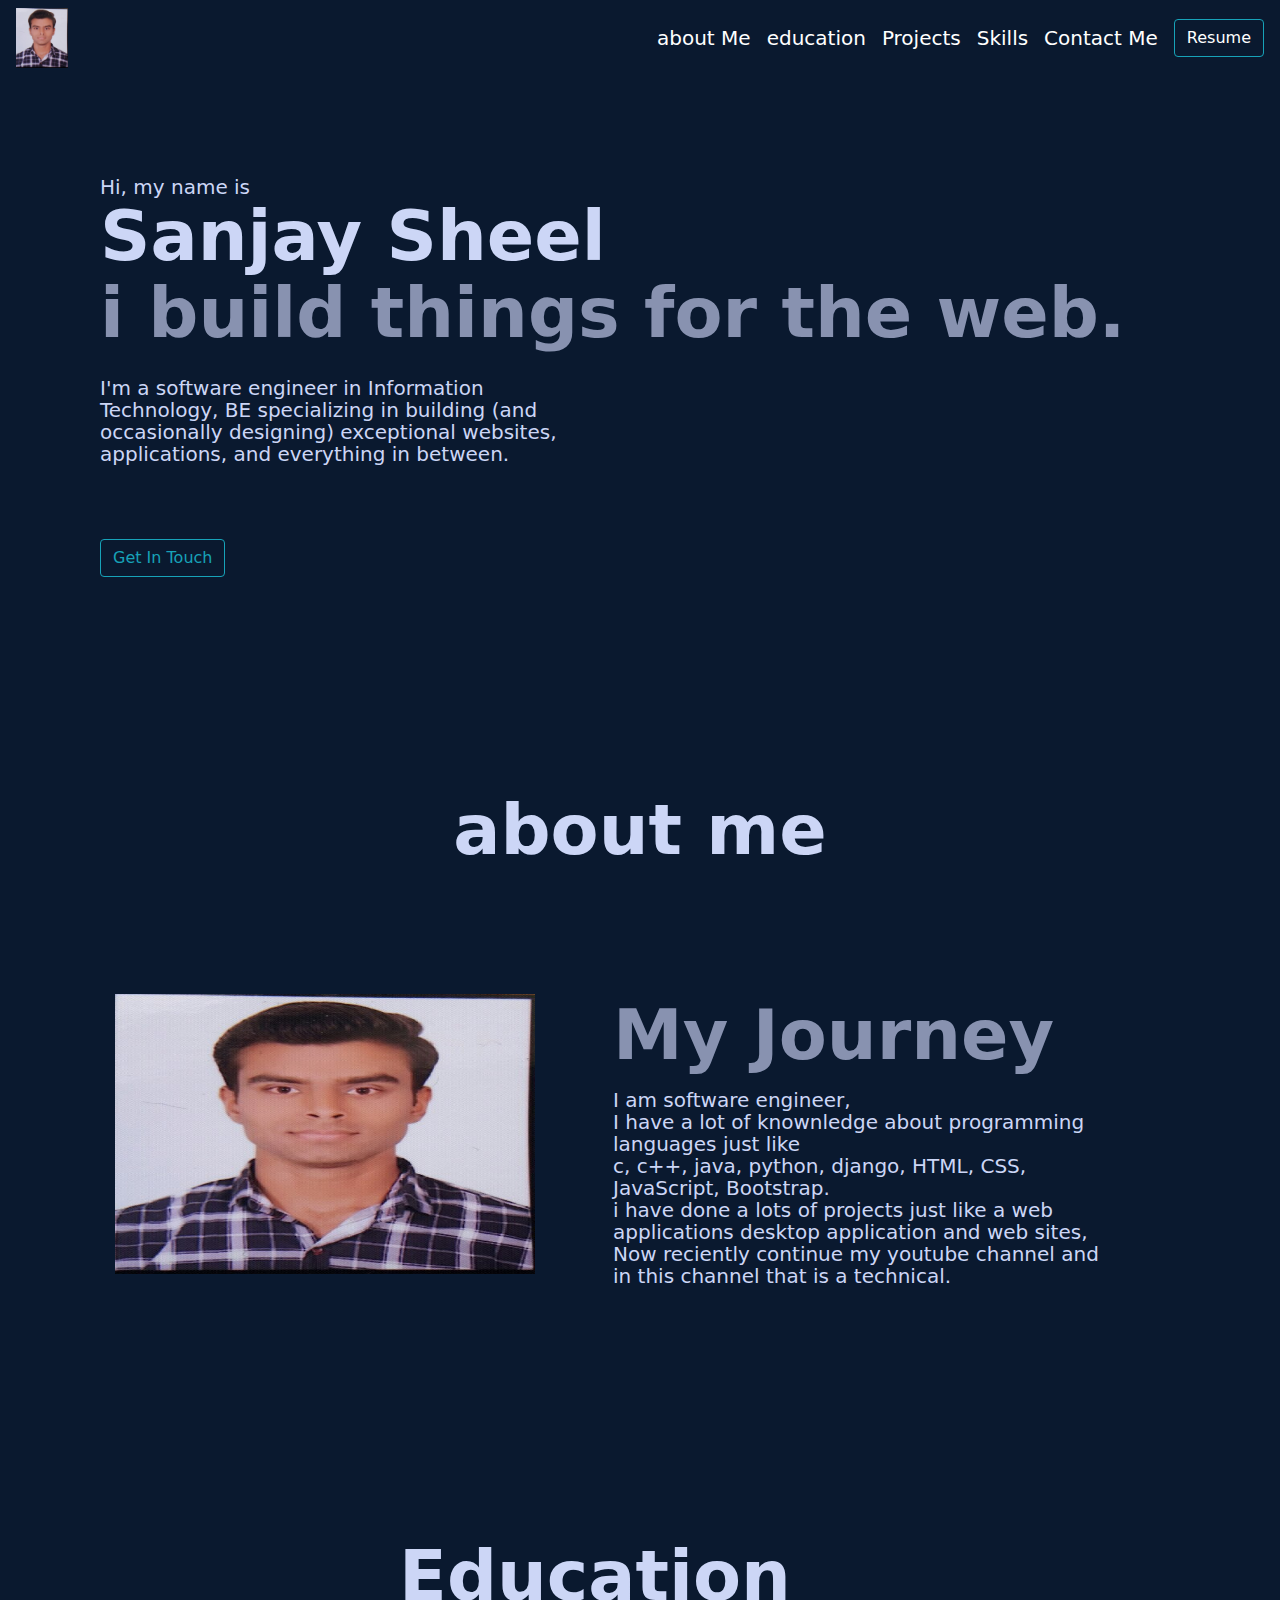
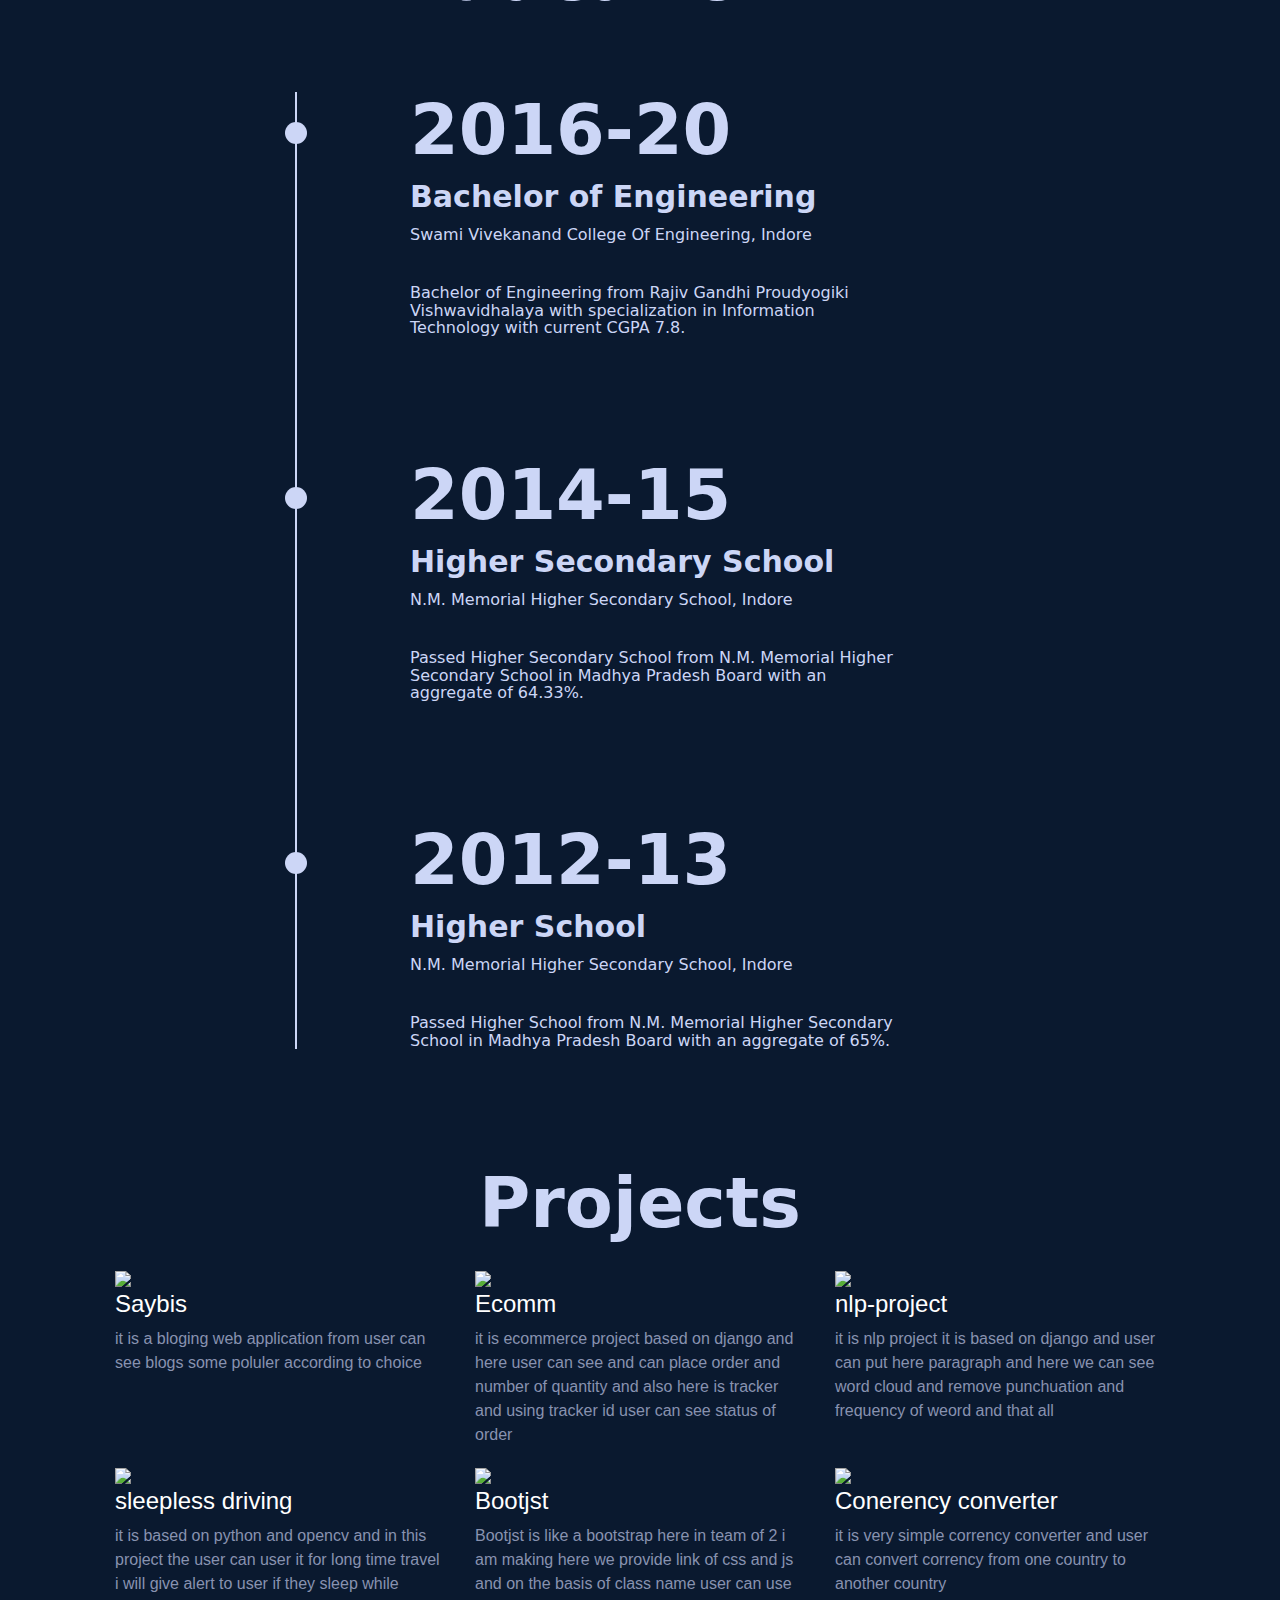
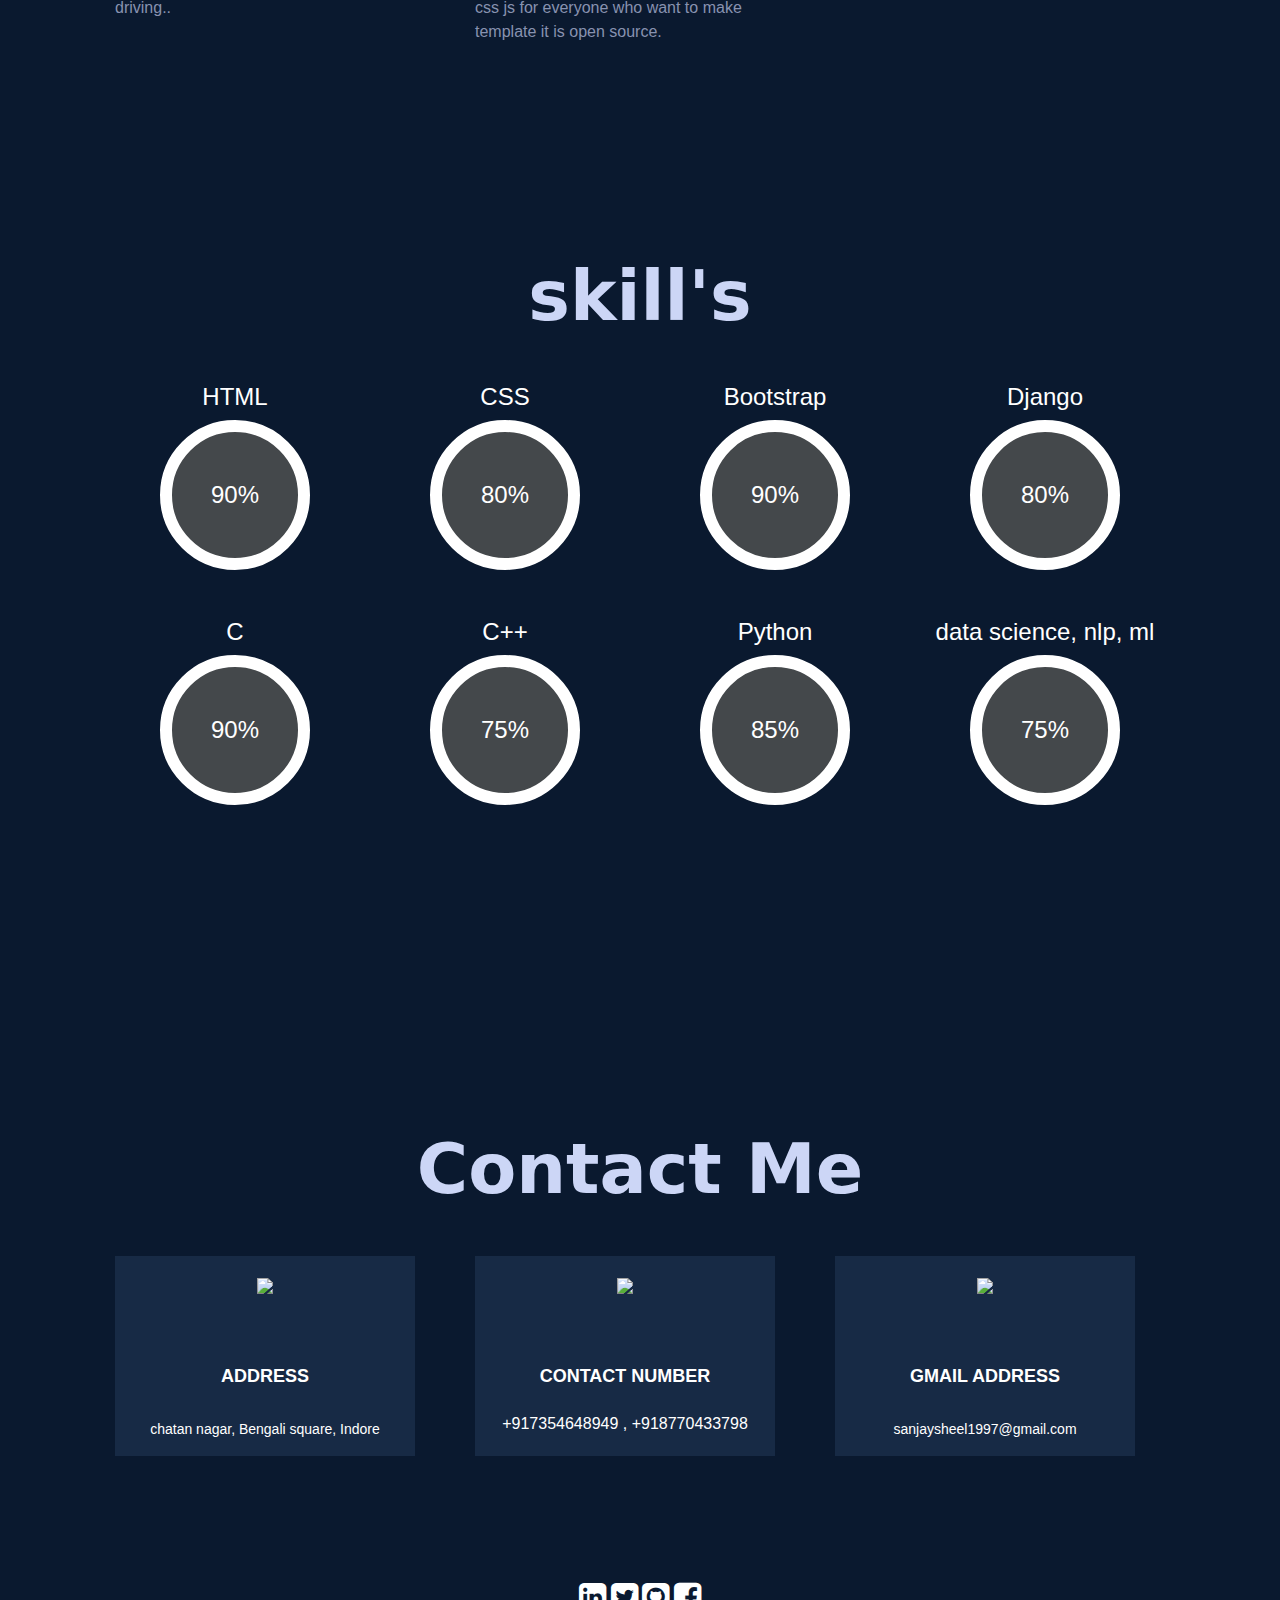
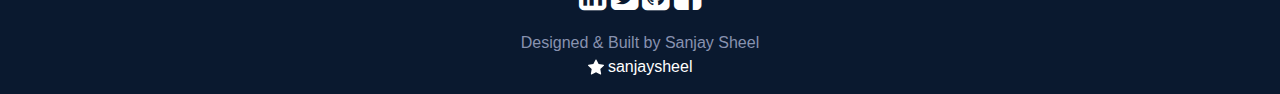
==== commit 5b78e587: "Update index.html" ====
--- a/index.html
+++ b/index.html
@@ -30,7 +30,7 @@
             <div class="collapse navbar-collapse" id="navbarSupportedContent">
                 <ul class="navbar-nav ml-auto">
                     <li class="nav-item active">
-                        <a class="nav-link" href="#About">about Us<span class="about sr-only">(current)</span></a>
+                        <a class="nav-link" href="#About">about Me<span class="about sr-only">(current)</span></a>
                     </li>
                     <li class="nav-item active">
                         <a class="nav-link" href="#education">education<span class="sr-only">(current)</span></a>
@@ -92,7 +92,7 @@
 
             <section class="main_heading" id="About">
                 <div class="text-center">
-                    <h2>about us </h2>
+                    <h2>about me </h2>
                     <br>
                 </div>
 
@@ -520,4 +520,4 @@
 
     </body>
 
-</html>+</html>
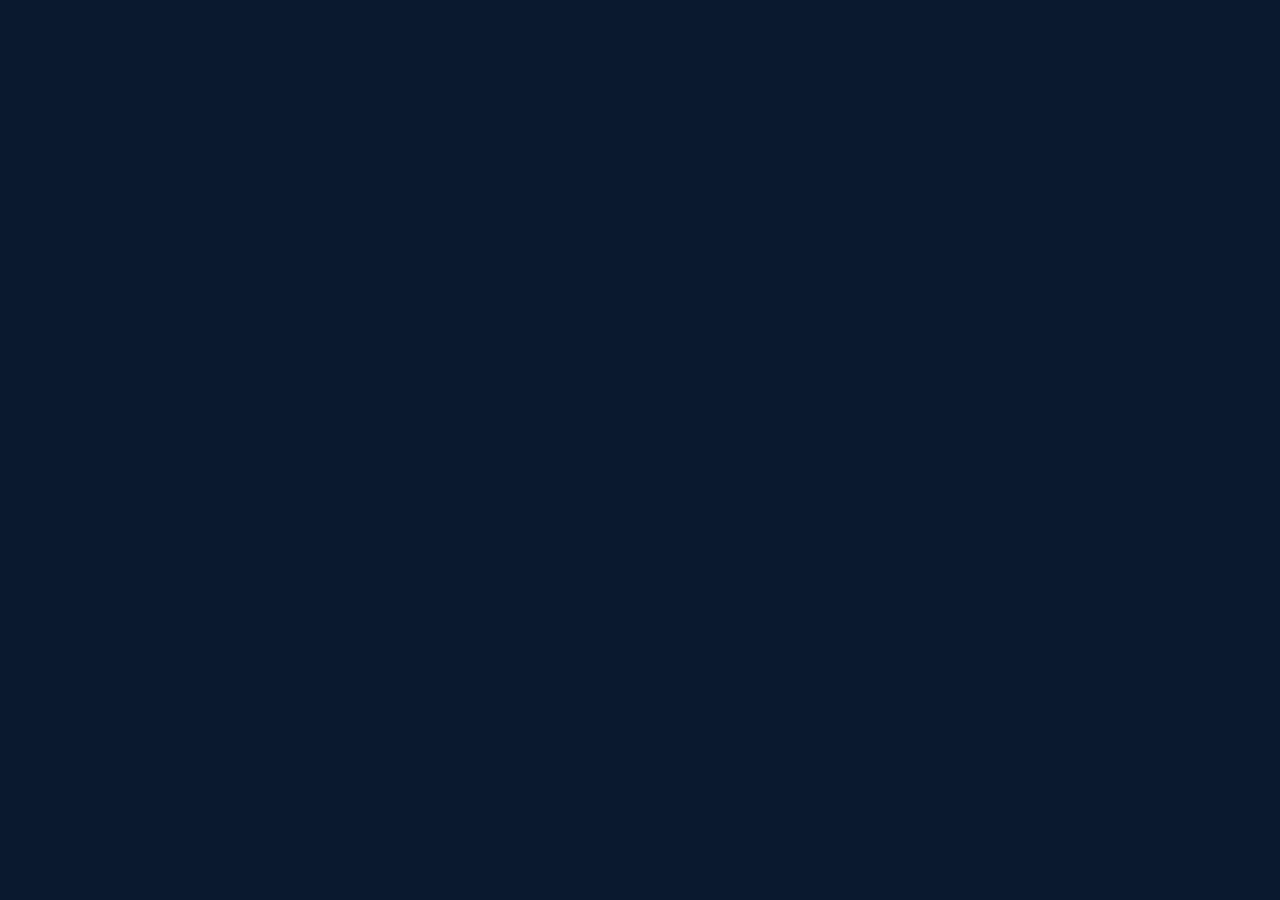
==== commit da3cec8d: "Update index.html" ====
--- a/index.html
+++ b/index.html
@@ -13,6 +13,16 @@
     <link href="https://fonts.googleapis.com/css2?family=Karla&family=Poiret+One&display=swap" rel="stylesheet">
     <link rel="stylesheet" href="css/index.css">
 
+    <style
+           .custom-toggler.navbar-toggler {
+                border-color: white;
+            }
+            
+        .custom-toggler .navbar-toggler-icon {
+                background-image: url("data:image/svg+xml;charset=utf8,%3Csvg viewBox='0 0 32 32' xmlns='http://www.w3.org/2000/svg'%3E%3Cpath stroke='rgba(255, 255, 255, 255)' stroke-width='2' stroke-linecap='round' stroke-miterlimit='10' d='M4 8h24M4 16h24M4 24h24'/%3E%3C/svg%3E");
+            }
+           
+    </style>
     <head>
 
 
@@ -23,7 +33,7 @@
         <nav class="navbar navbar-expand-lg navbar-custom ">
             <!--<a class="navbar-brand" href="#">Portfolio</a>-->
             <img src="image/download.png" alt="about images" class="img-fluid logo_img">
-            <button class="navbar-toggler" type="button" data-toggle="collapse" data-target="#navbarSupportedContent" aria-controls="navbarSupportedContent" aria-expanded="false" aria-label="Toggle navigation">
+            <button class="navbar-toggler ml-auto custom-toggler" type="button" data-toggle="collapse" data-target="#navbarSupportedContent" aria-controls="navbarSupportedContent" aria-expanded="false" aria-label="Toggle navigation">
               <span class="navbar-toggler-icon"></span>
             </button>
 
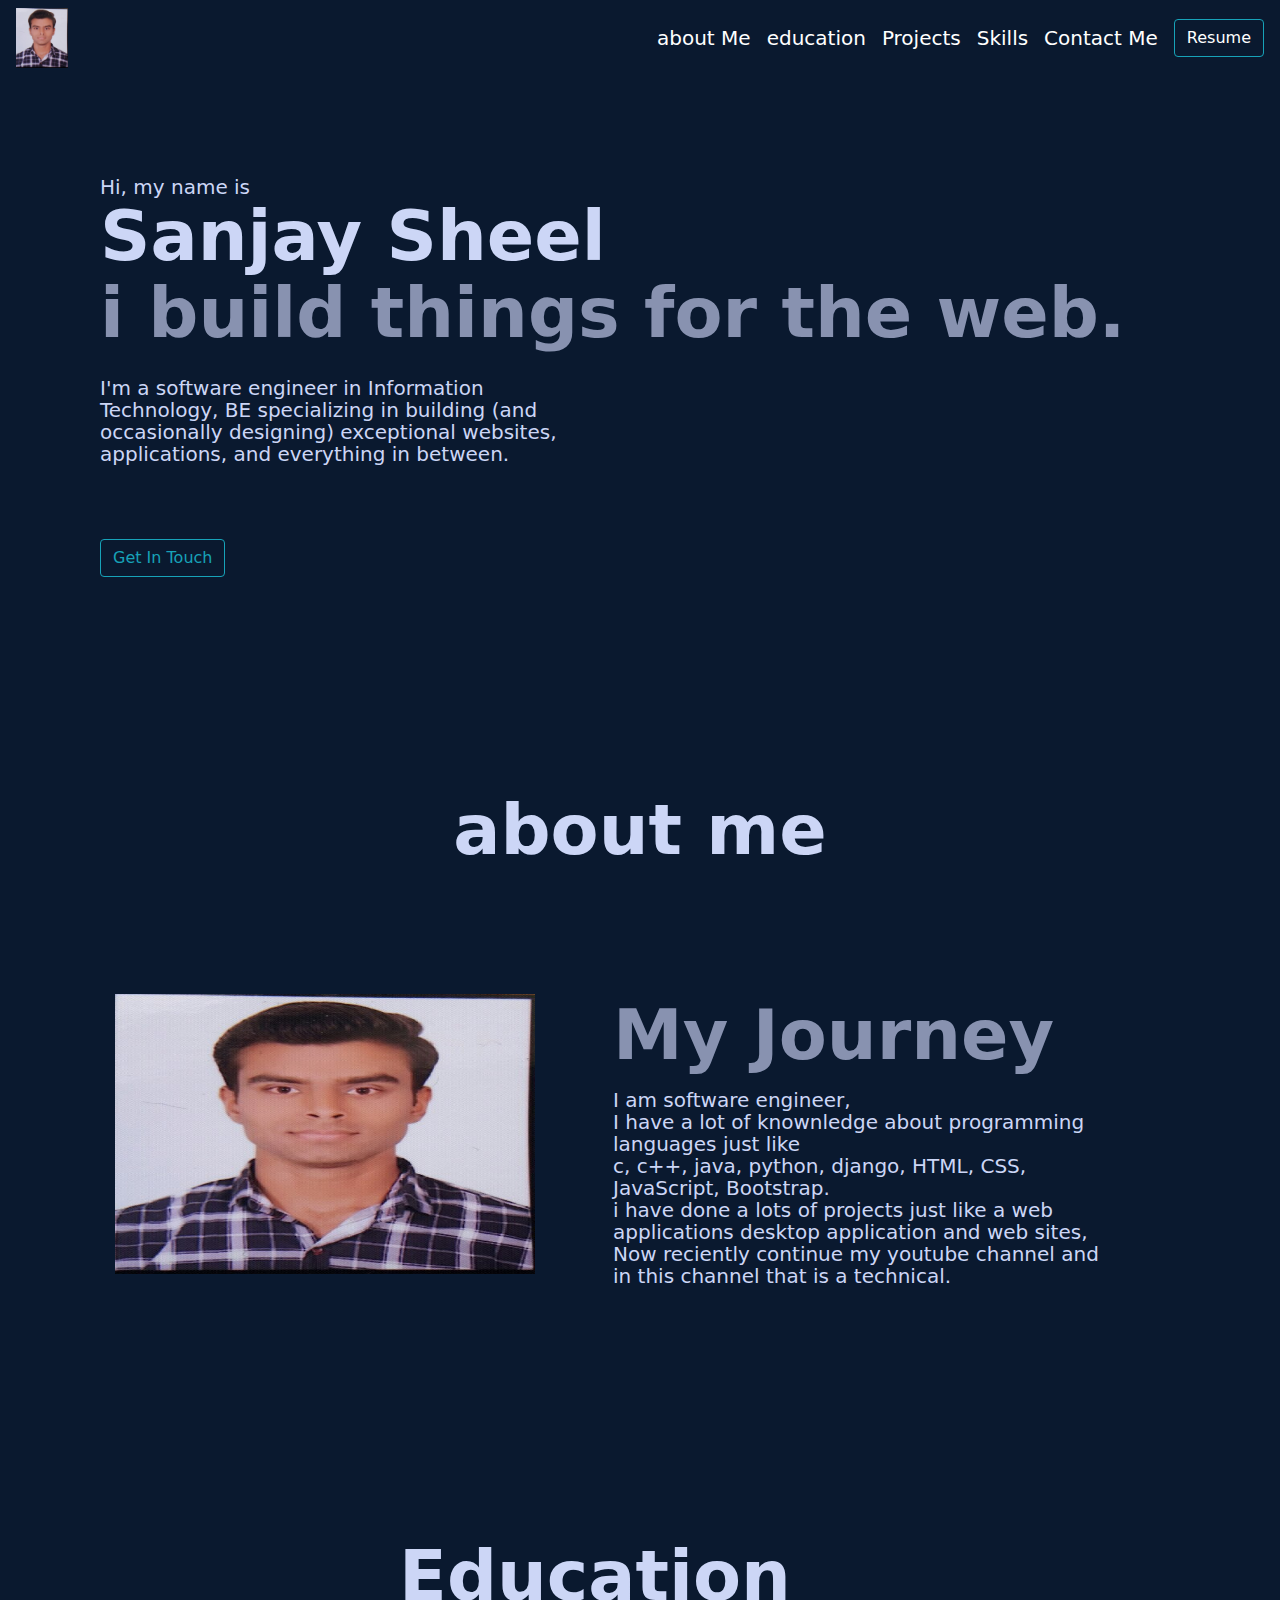
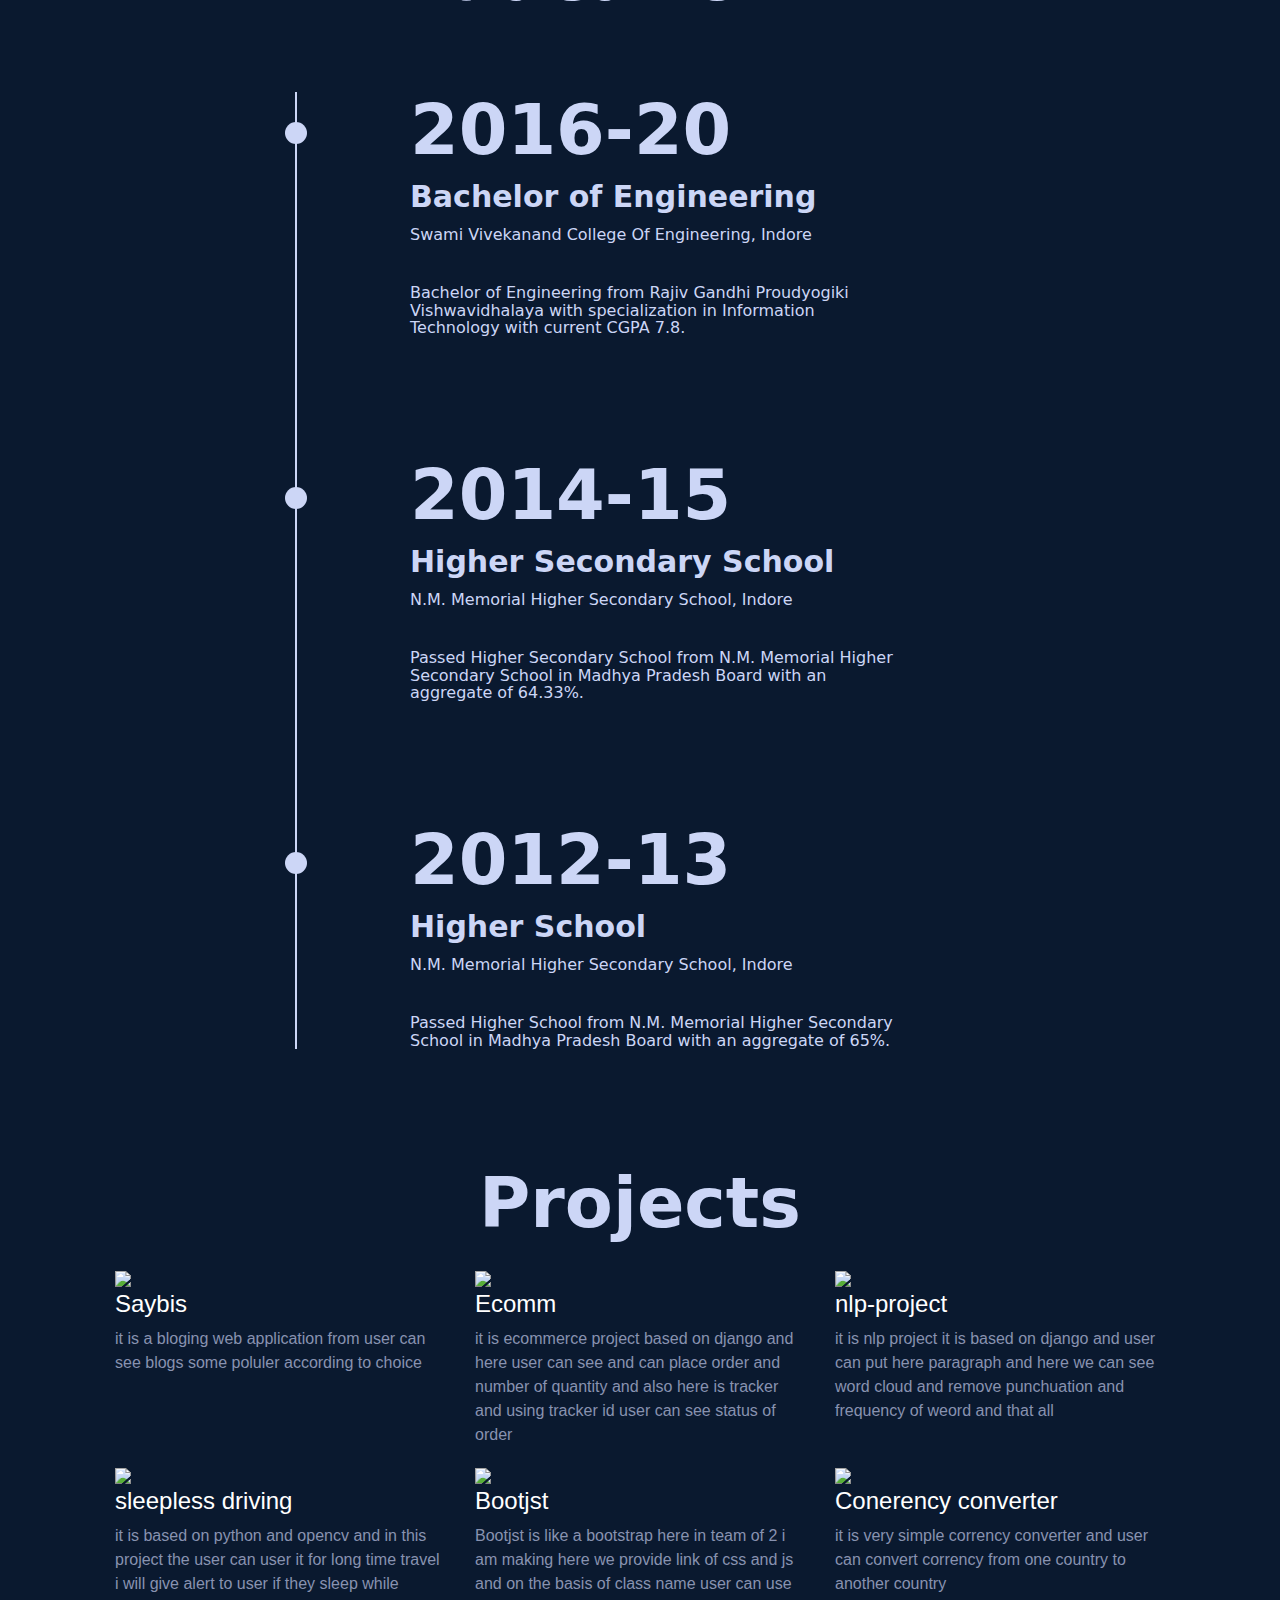
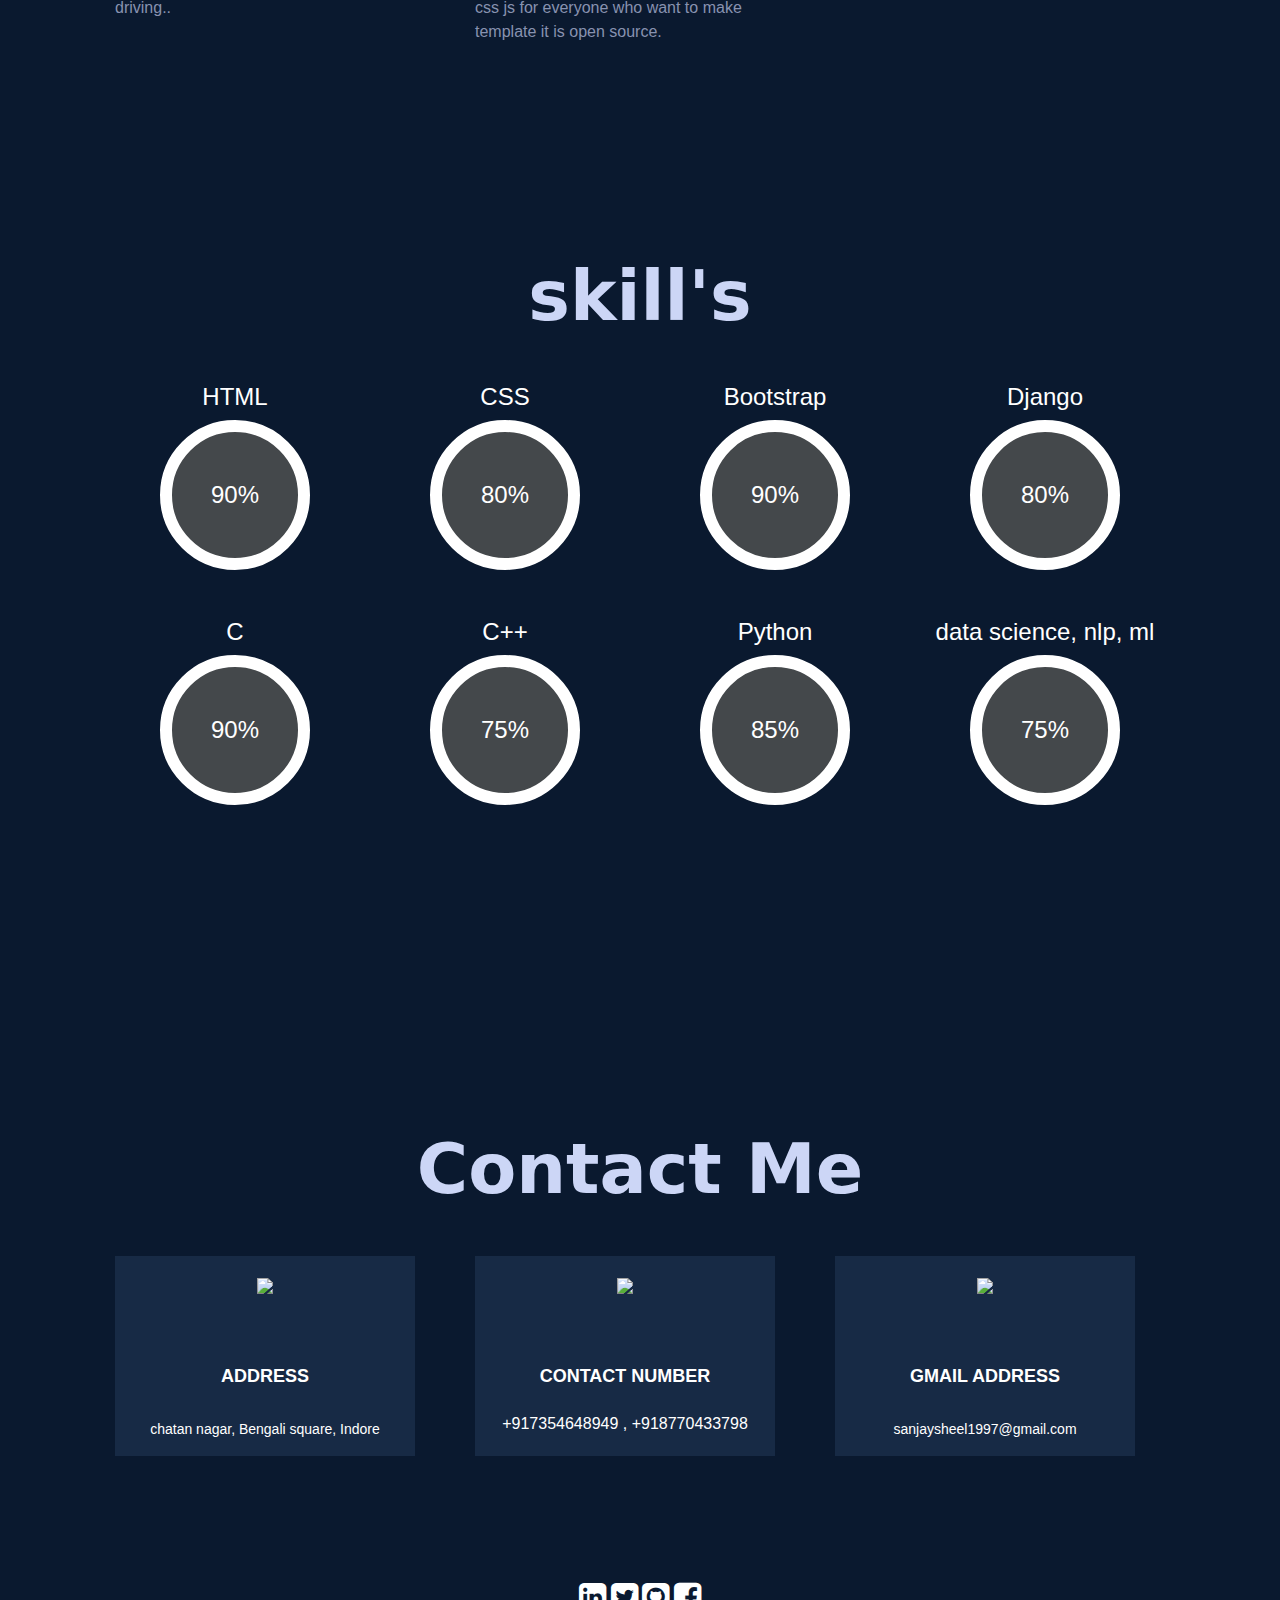
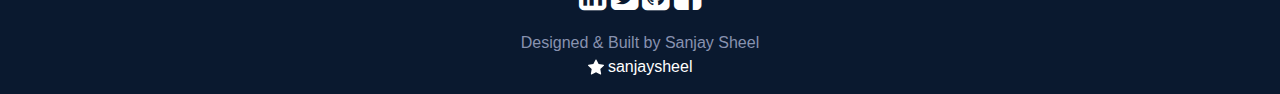
==== commit 1999605e: "Update index.html" ====
--- a/index.html
+++ b/index.html
@@ -13,16 +13,7 @@
     <link href="https://fonts.googleapis.com/css2?family=Karla&family=Poiret+One&display=swap" rel="stylesheet">
     <link rel="stylesheet" href="css/index.css">
 
-    <style
-           .custom-toggler.navbar-toggler {
-                border-color: white;
-            }
-            
-        .custom-toggler .navbar-toggler-icon {
-                background-image: url("data:image/svg+xml;charset=utf8,%3Csvg viewBox='0 0 32 32' xmlns='http://www.w3.org/2000/svg'%3E%3Cpath stroke='rgba(255, 255, 255, 255)' stroke-width='2' stroke-linecap='round' stroke-miterlimit='10' d='M4 8h24M4 16h24M4 24h24'/%3E%3C/svg%3E");
-            }
-           
-    </style>
+
     <head>
 
 
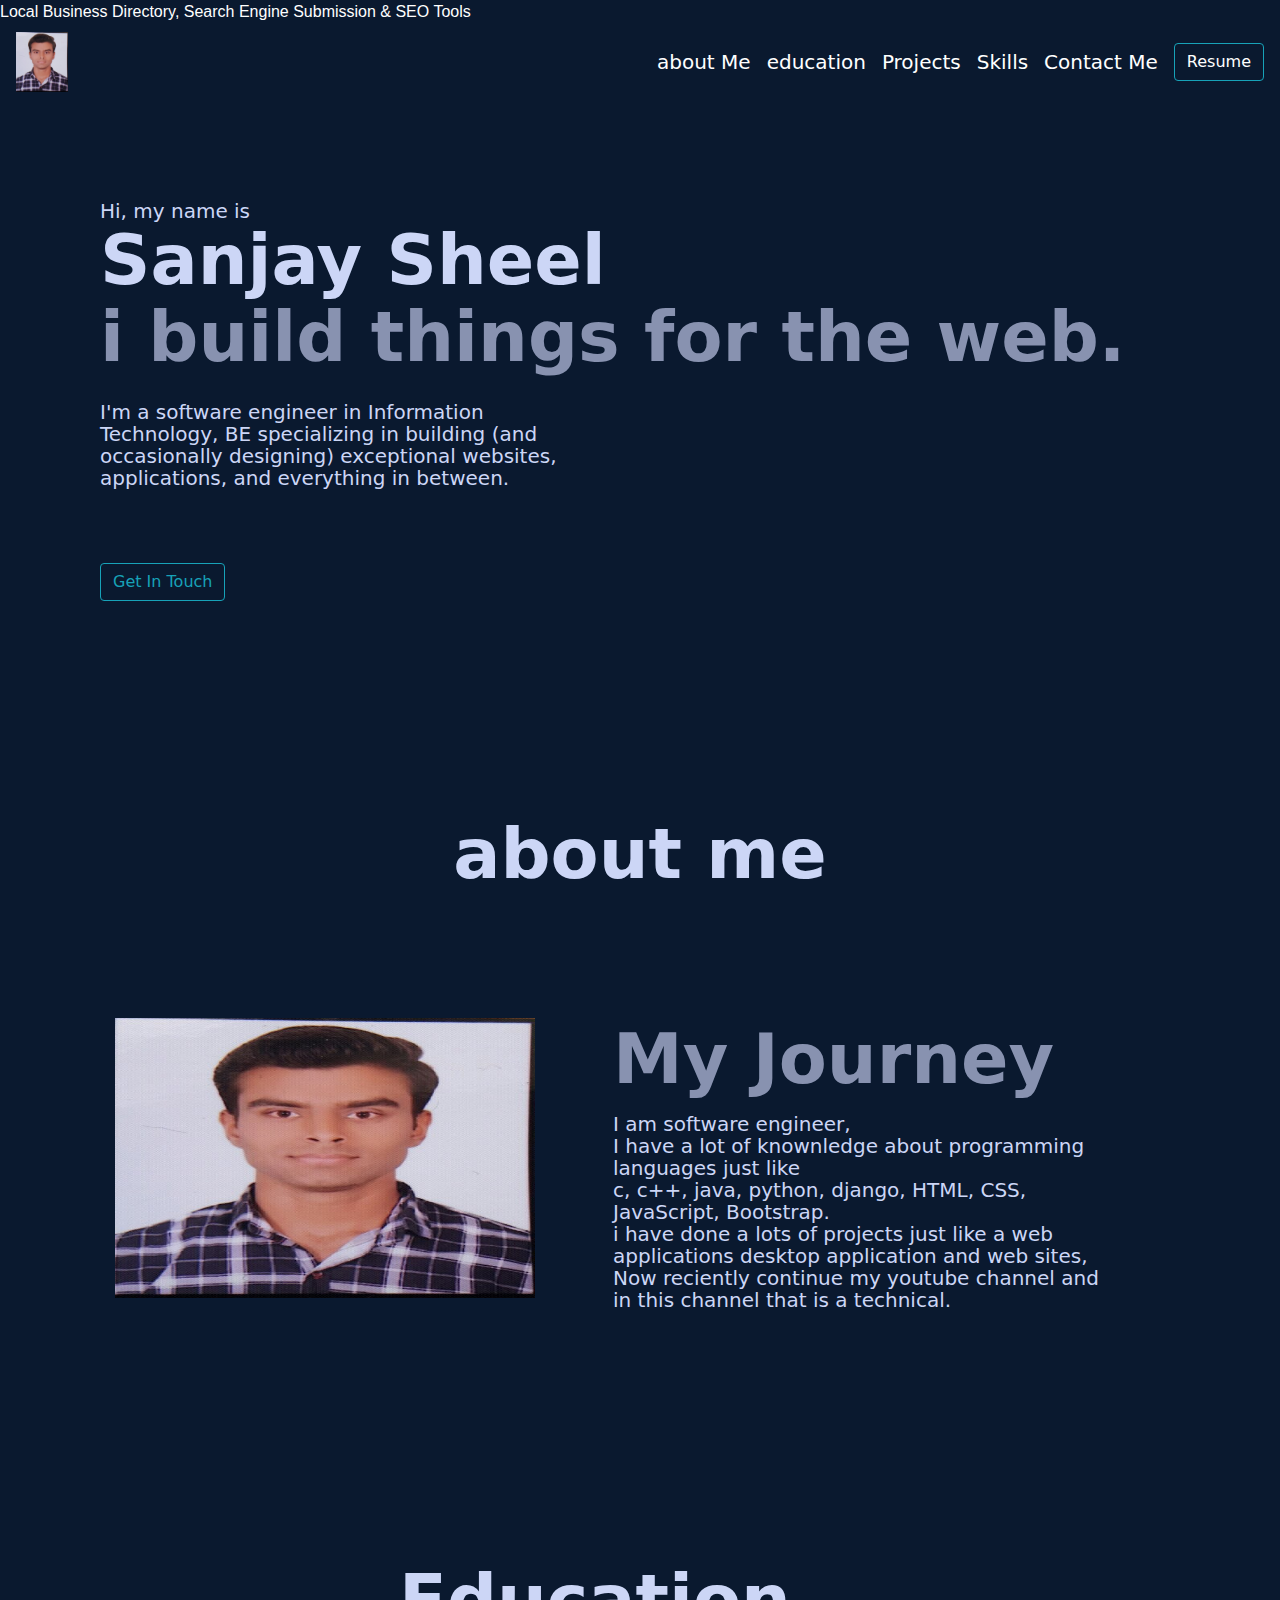
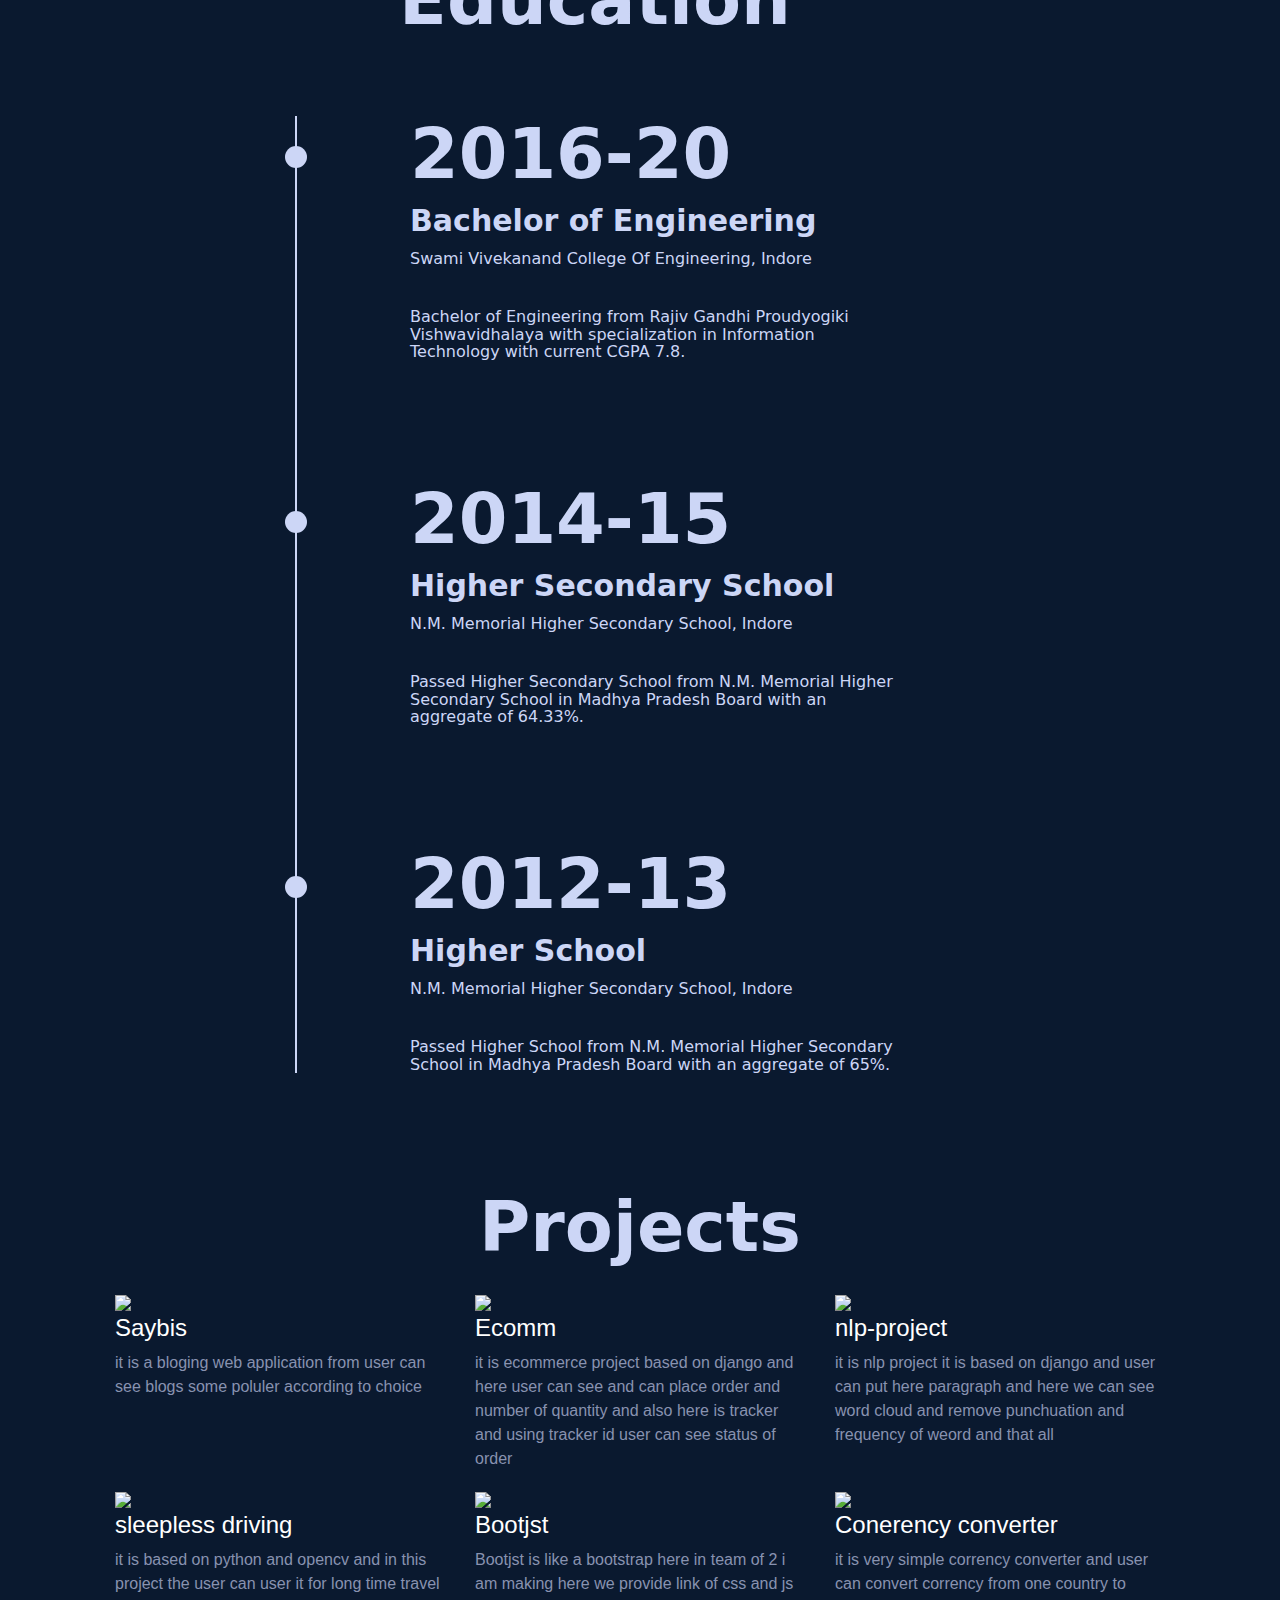
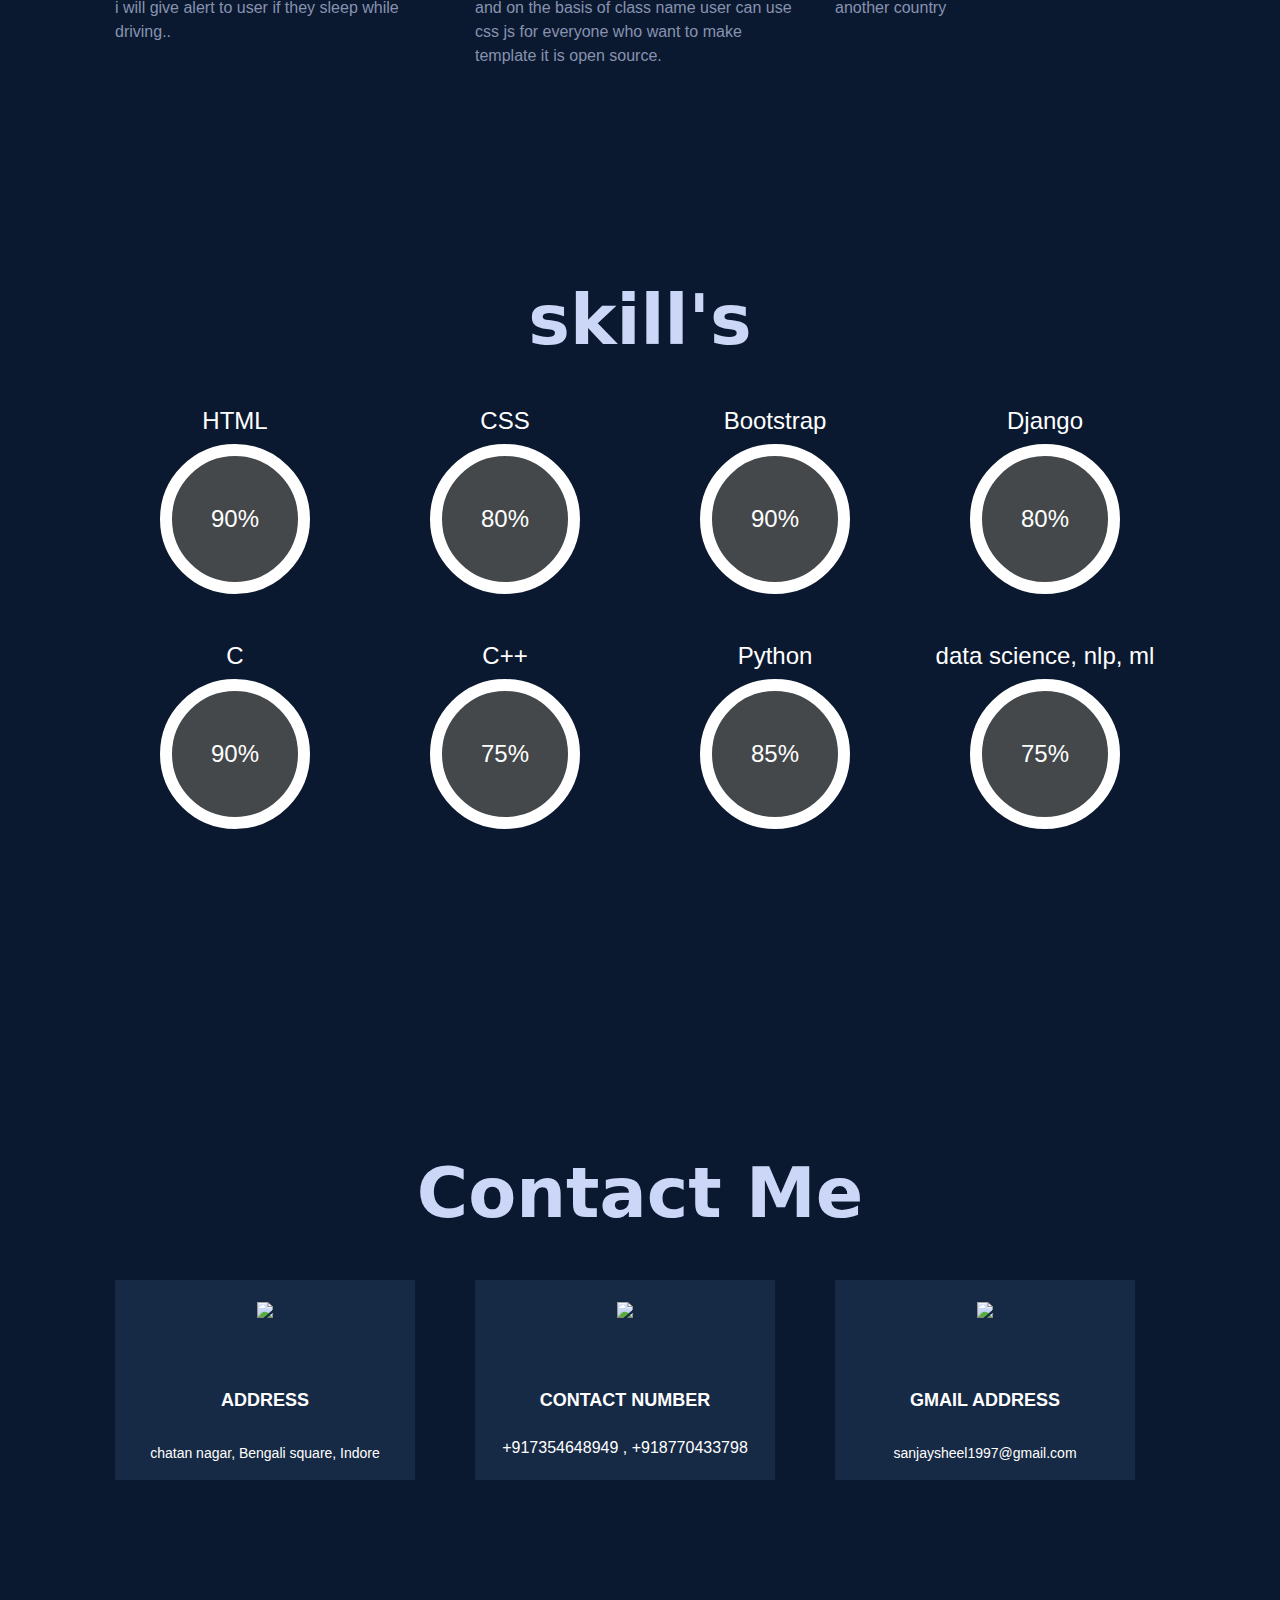
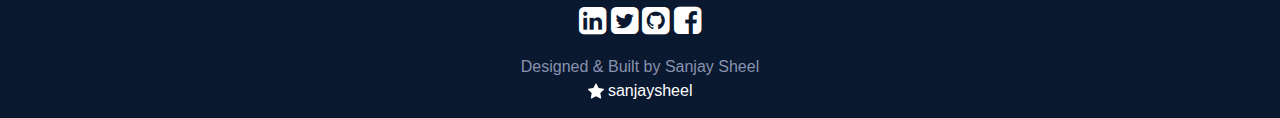
==== commit df83f316: "Update index.html" ====
--- a/index.html
+++ b/index.html
@@ -3,6 +3,10 @@
 
 <head>
     <title>sanjay sheel</title>
+
+    <!-- START OF ADDME LINK -->
+    <a href="http://www.addme.com/submission/free-submission-start.php">Local Business Directory, Search Engine Submission & SEO Tools</a> 
+    <!-- END OF ADDME LINK -->
     <link rel="stylesheet" href="https://stackpath.bootstrapcdn.com/bootstrap/4.3.1/css/bootstrap.min.css" integrity="sha384-ggOyR0iXCbMQv3Xipma34MD+dH/1fQ784/j6cY/iJTQUOhcWr7x9JvoRxT2MZw1T" crossorigin="anonymous">
     <script src="https://code.jquery.com/jquery-3.3.1.slim.min.js" integrity="sha384-q8i/X+965DzO0rT7abK41JStQIAqVgRVzpbzo5smXKp4YfRvH+8abtTE1Pi6jizo" crossorigin="anonymous"></script>
     <script src="https://cdnjs.cloudflare.com/ajax/libs/popper.js/1.14.7/umd/popper.min.js" integrity="sha384-UO2eT0CpHqdSJQ6hJty5KVphtPhzWj9WO1clHTMGa3JDZwrnQq4sF86dIHNDz0W1" crossorigin="anonymous"></script>
--- a/css/index.css
+++ b/css/index.css
@@ -3,7 +3,13 @@
     background-size: cover;
     padding: 80px 0 60px 0;
 }
-
+.custom-toggler.navbar-toggler {
+border-color: white;
+}
+
+.custom-toggler .navbar-toggler-icon {
+background-image: url("data:image/svg+xml;charset=utf8,%3Csvg viewBox='0 0 32 32' xmlns='http://www.w3.org/2000/svg'%3E%3Cpath stroke='rgba(255, 255, 255, 255)' stroke-width='2' stroke-linecap='round' stroke-miterlimit='10' d='M4 8h24M4 16h24M4 24h24'/%3E%3C/svg%3E");
+}
 #contact .box {
     padding: 100px 20px;
     margin-bottom: 50px;
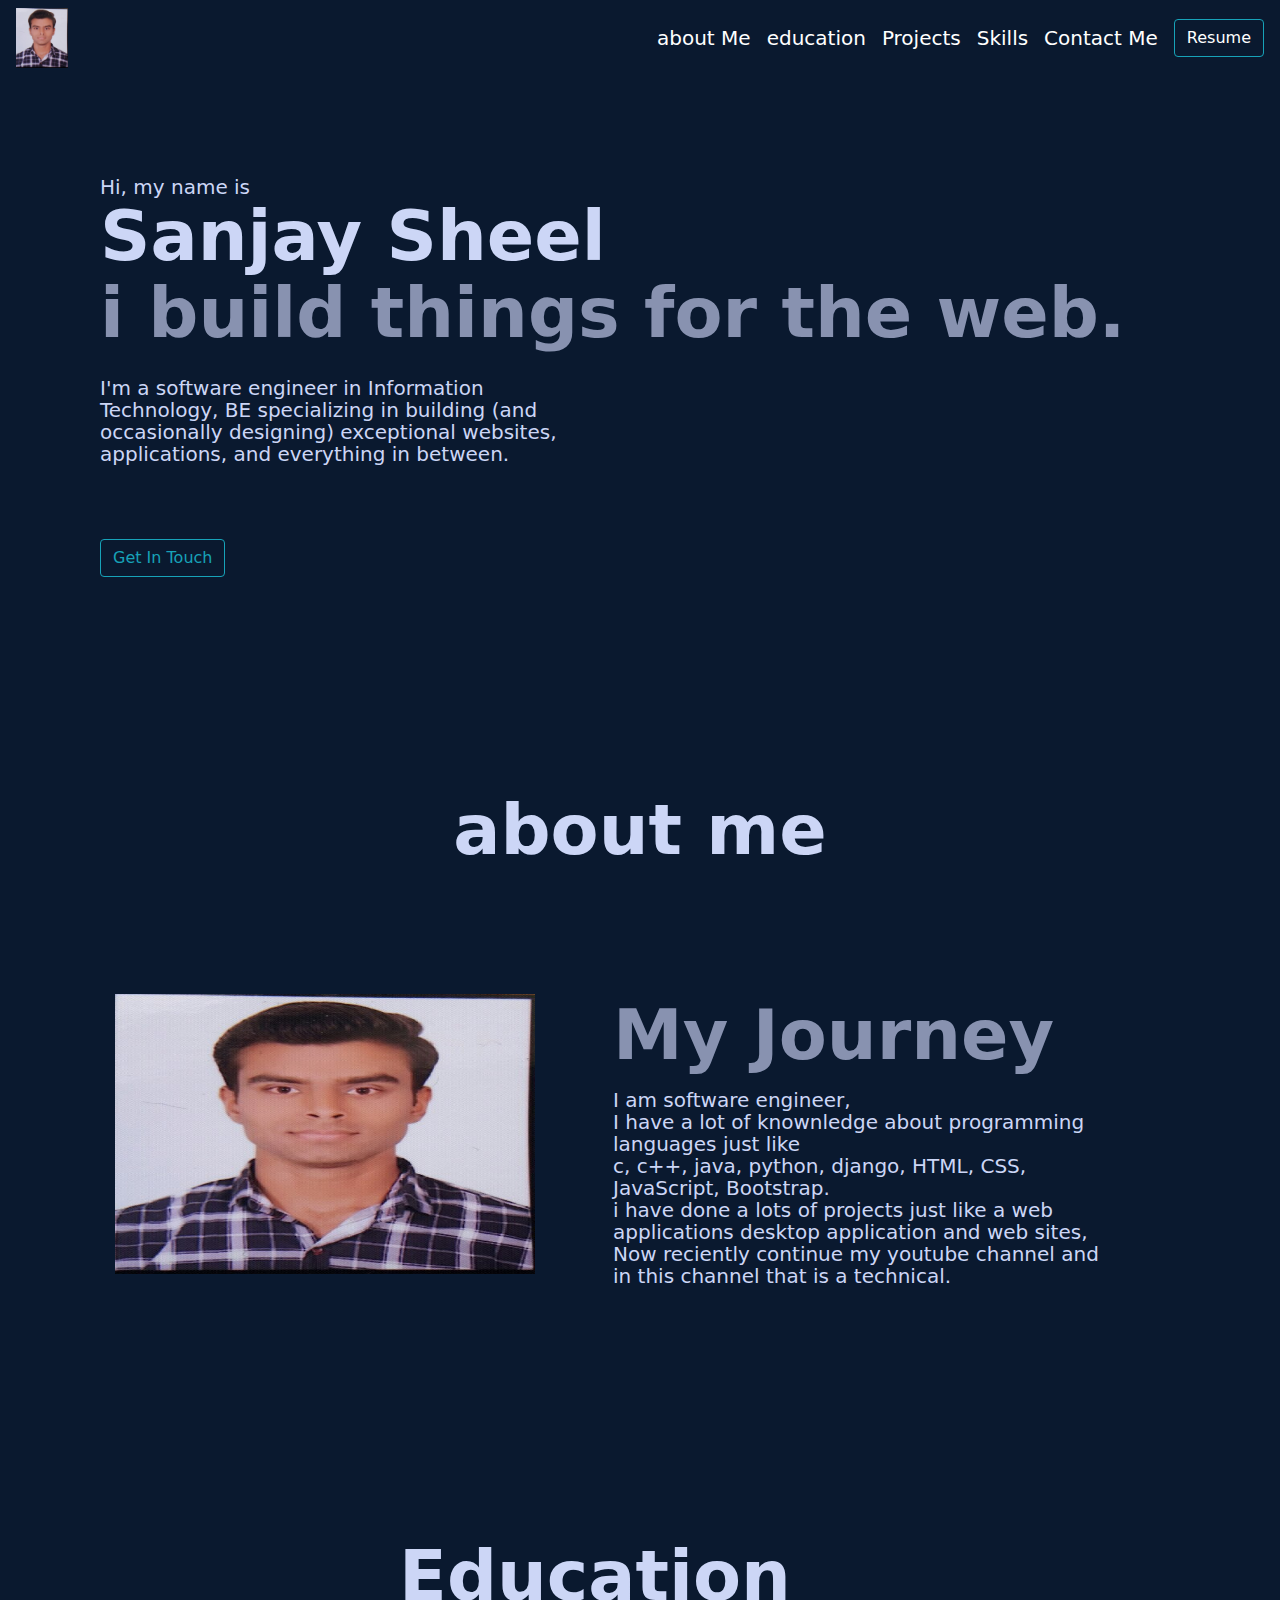
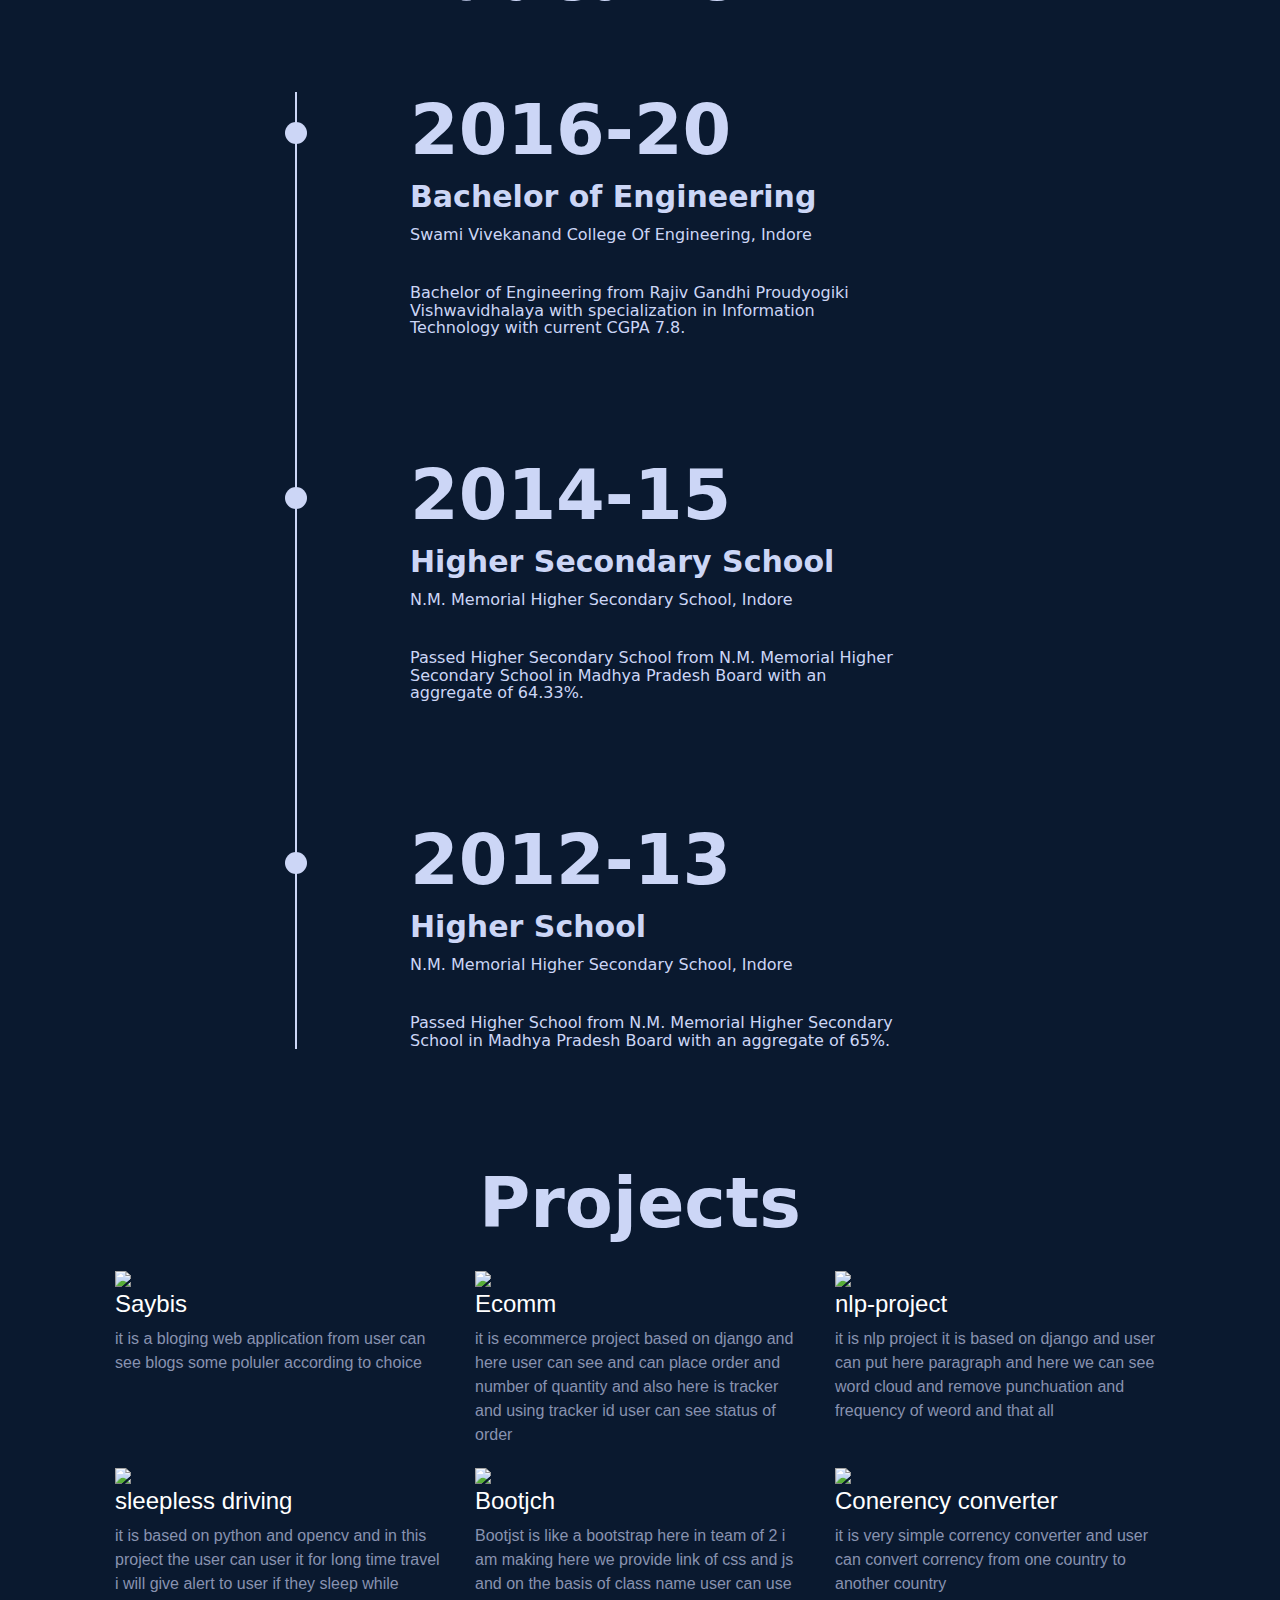
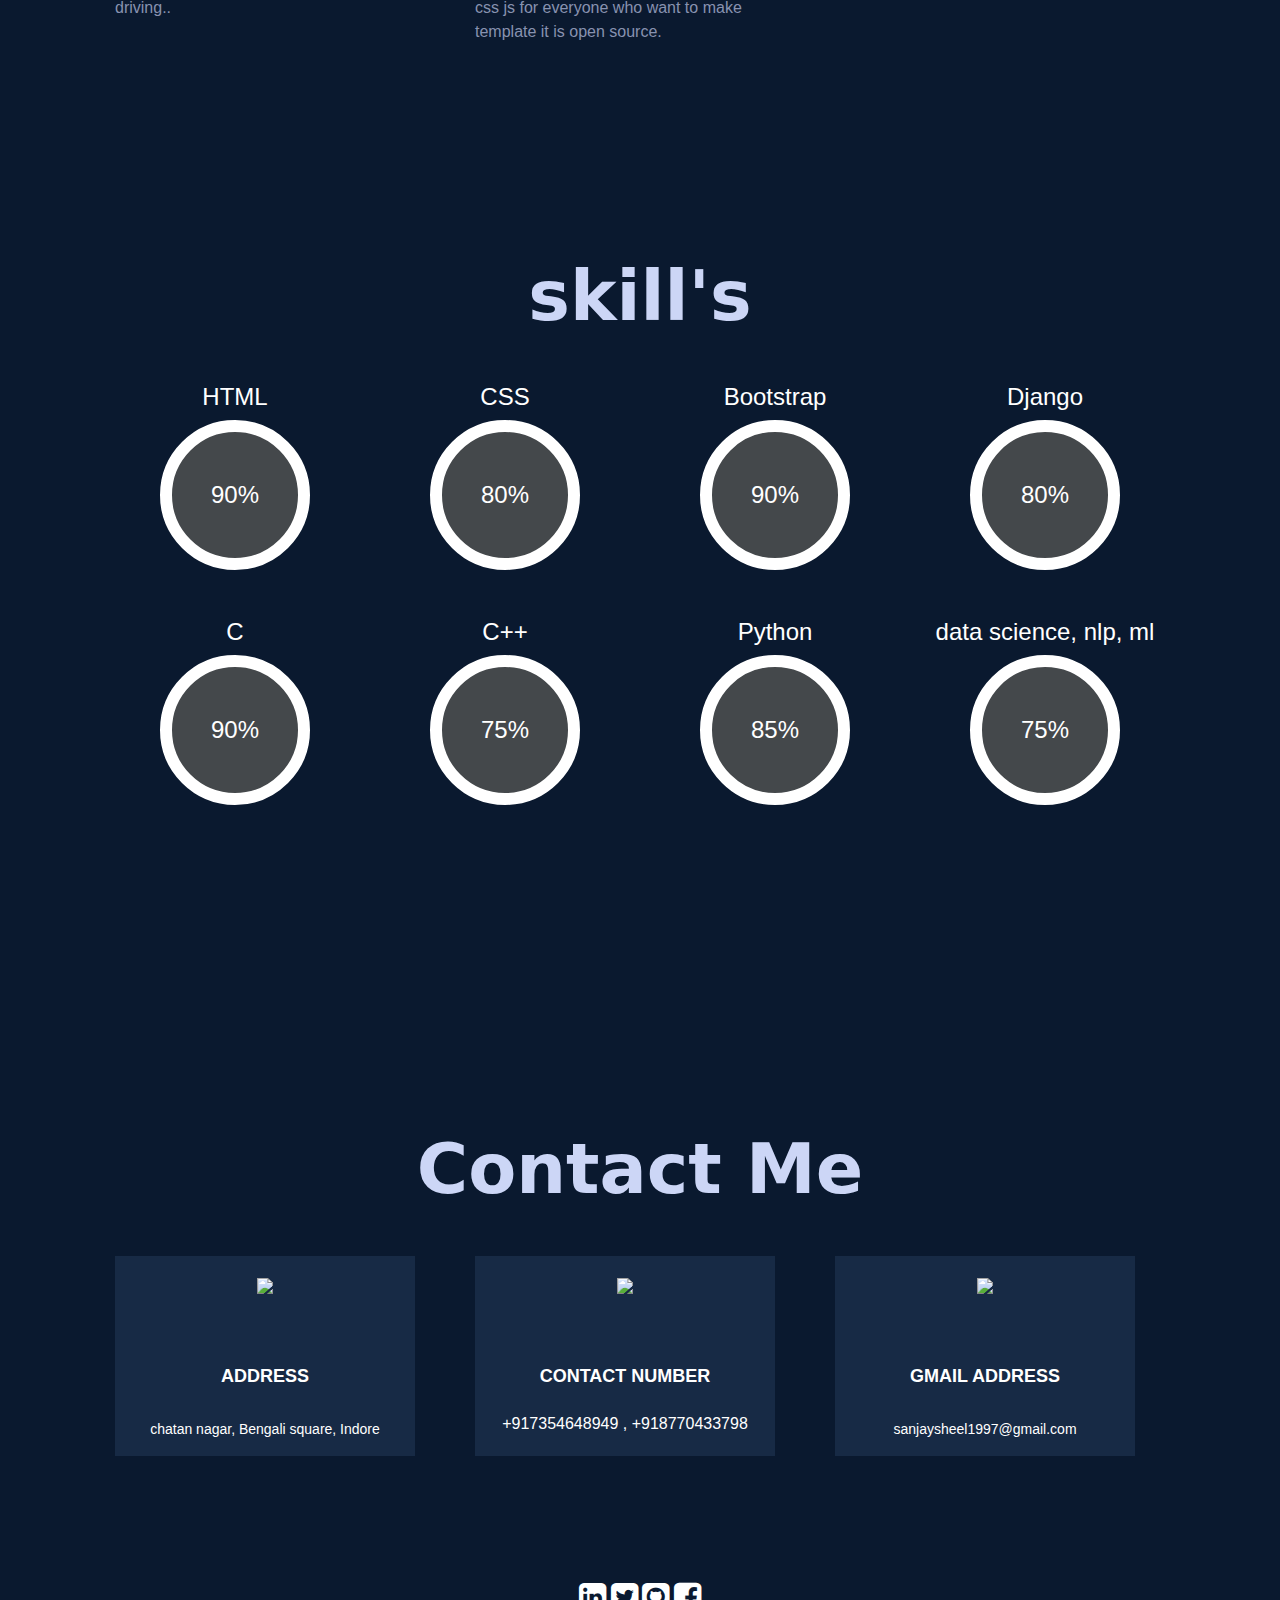
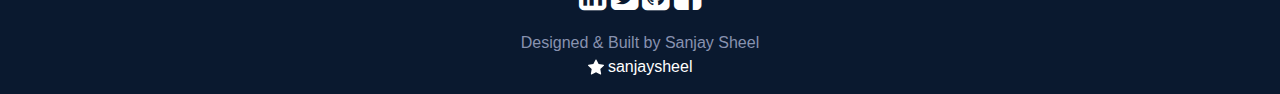
==== commit 6407241f: "Update index.html" ====
--- a/index.html
+++ b/index.html
@@ -5,7 +5,7 @@
     <title>sanjay sheel</title>
 
     <!-- START OF ADDME LINK -->
-    <a href="http://www.addme.com/submission/free-submission-start.php">Local Business Directory, Search Engine Submission & SEO Tools</a> 
+<!--     <a href="http://www.addme.com/submission/free-submission-start.php">Local Business Directory, Search Engine Submission & SEO Tools</a>  -->
     <!-- END OF ADDME LINK -->
     <link rel="stylesheet" href="https://stackpath.bootstrapcdn.com/bootstrap/4.3.1/css/bootstrap.min.css" integrity="sha384-ggOyR0iXCbMQv3Xipma34MD+dH/1fQ784/j6cY/iJTQUOhcWr7x9JvoRxT2MZw1T" crossorigin="anonymous">
     <script src="https://code.jquery.com/jquery-3.3.1.slim.min.js" integrity="sha384-q8i/X+965DzO0rT7abK41JStQIAqVgRVzpbzo5smXKp4YfRvH+8abtTE1Pi6jizo" crossorigin="anonymous"></script>
@@ -251,7 +251,7 @@
                                 <div class="icon">
                                     <a href="https://github.com/sanjaysheel/bootjst"><img src="https://img.icons8.com/color/48/000000/opened-folder.png" /></a>
                                 </div>
-                                <h4 class="title"><a href="https://github.com/sanjaysheel/bootjst">Bootjst</a></h4>
+                                <h4 class="title"><a href="https://github.com/sanjaysheel/bootjst">Bootjch</a></h4>
                                 <p class="description">Bootjst is like a bootstrap here in team of 2 i am making here we provide link of css and js and on the basis of class name user can use css js for everyone who want to make template it is open source. </p>
                             </div>
                         </div>
